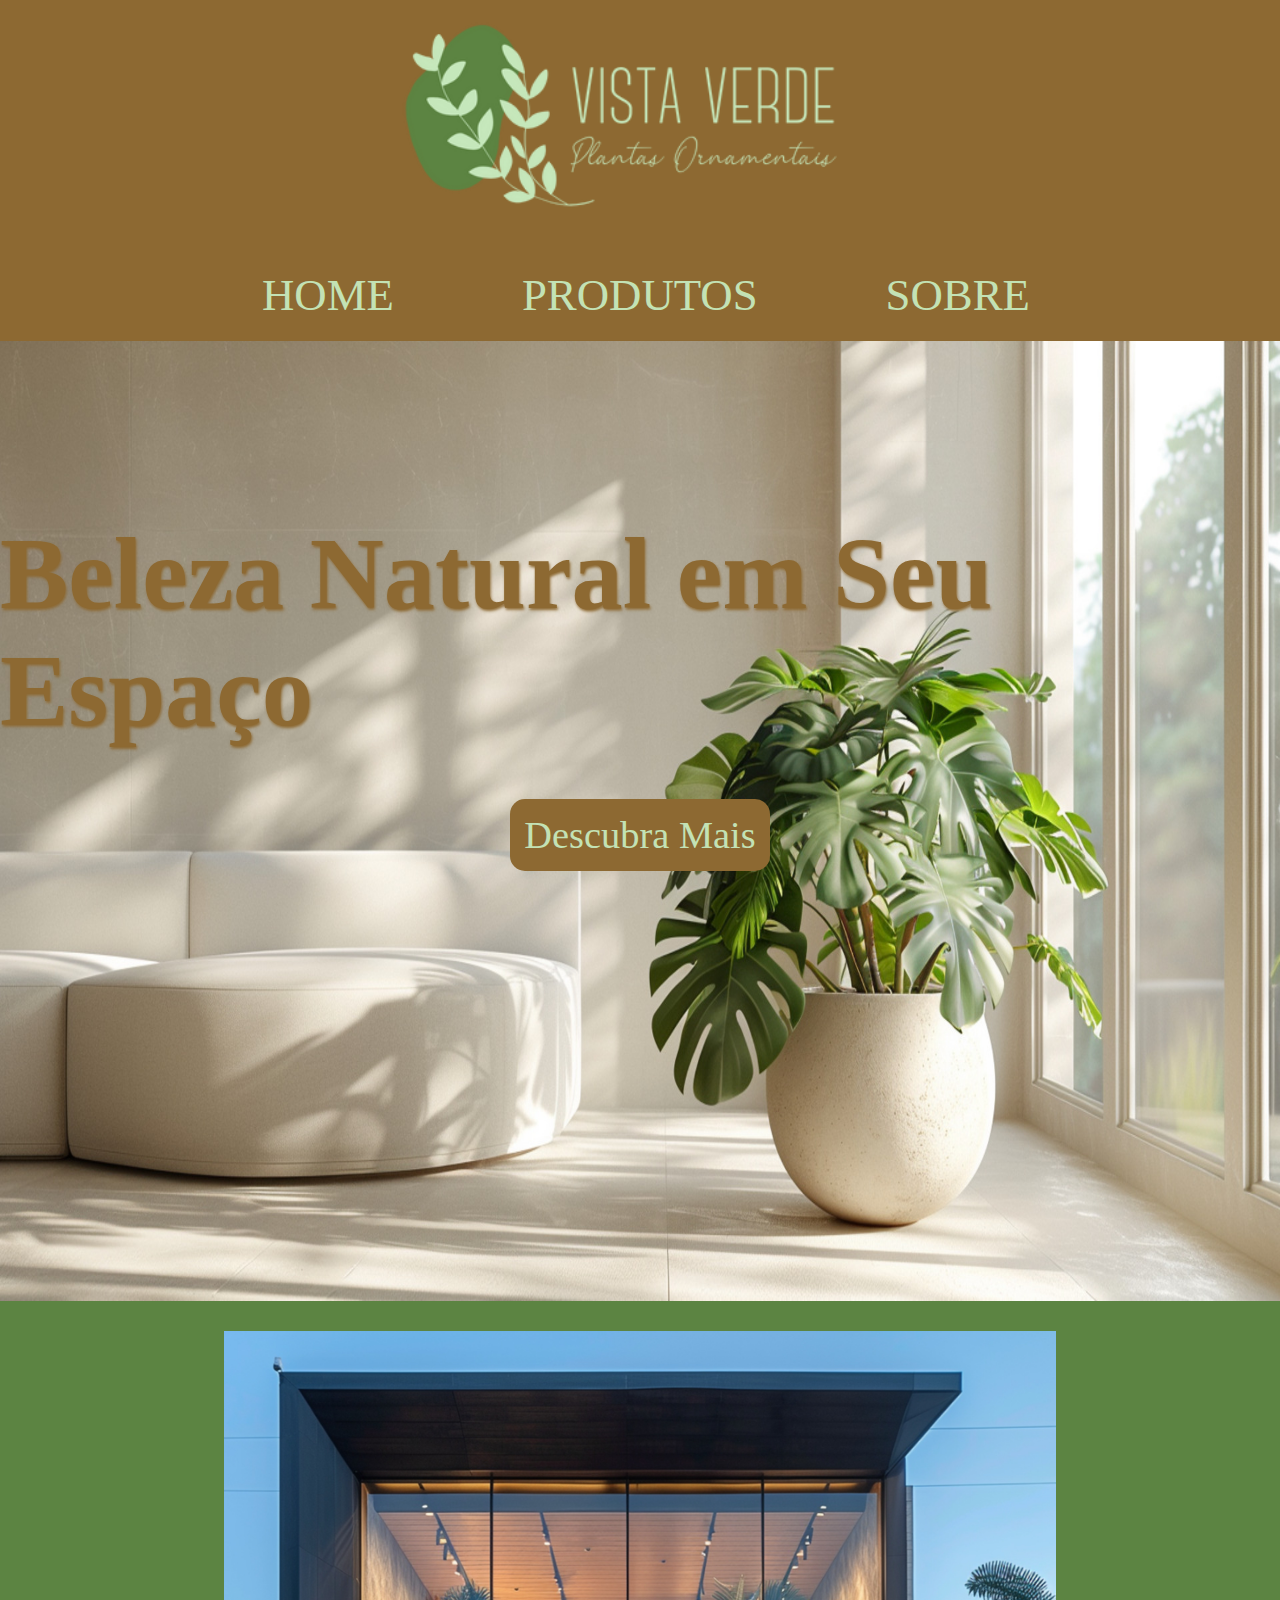
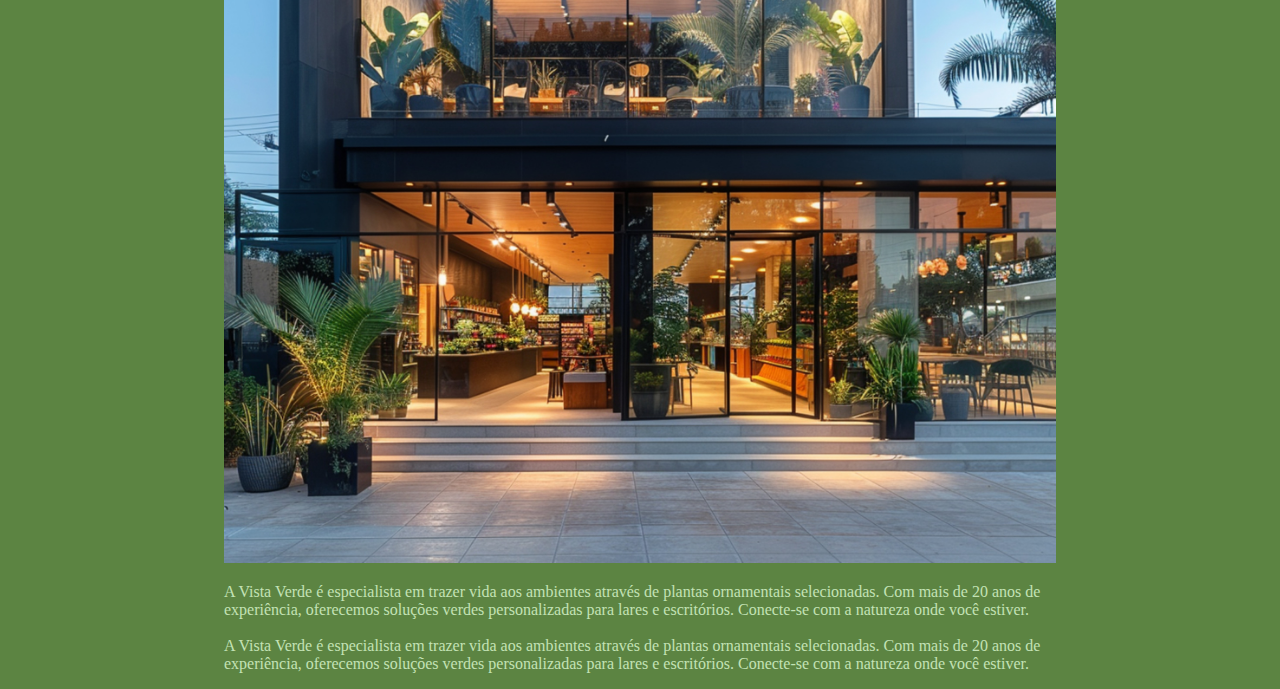
==== index.html @ 17d378d1 "VistaVerdeWebSite" ====
<!DOCTYPE html>
<html lang="pt-br">
<head>
    <meta charset="UTF-8">
    <meta name="viewport" content="width=device-width, initial-scale=1.0">
    <link rel="stylesheet" href="style.css">
    <title>Vista Verde</title>
</head>
<body>
    <!-- HEADER -->
    <header>
        <div class="logo">
            <img src="img/logo-vista-verde.png" alt="">
        </div>
        <nav class="nav-bar">
            <ul>
                <li><a href="index.html">HOME</a></li>
                <li><a href="produtos.html">PRODUTOS</a></li>
                <li id="sobre"><a href="sobre.html">SOBRE</a></li>
            </ul>
        </nav>
    </header>

    <!-- CORPO -->
    <!--  DIVISÃO 1 -->
    <section id="section-1">
        <div class="title-1">
            <h1>Beleza Natural em Seu Espaço</h1>
        </div>
        <div class="button-1">
            <p>Descubra Mais</p>
        </div>
    </section>

    <!-- DIVISÃO 2 -->
    <section id="section-2">
        <div class="image-1">
            <img src="img/vista-verde.jpg" alt="Loja da Vista Verde Plantas Ornamentais.">
        </div>
        <div class="text-1">
            <p>A Vista Verde é especialista em trazer vida aos ambientes através de plantas
                ornamentais selecionadas. Com mais de 20 anos de experiência, oferecemos soluções
                verdes personalizadas para lares e escritórios. Conecte-se com a natureza onde você
                estiver. <br><br>
                A Vista Verde é especialista em trazer vida aos ambientes através de plantas
                ornamentais selecionadas. Com mais de 20 anos de experiência, oferecemos soluções
                verdes personalizadas para lares e escritórios. Conecte-se com a natureza onde você
                estiver.</p>
        </div>
    </section>
</body>
</html>
---- style.css ----
/* ALL CODE */
*{
    padding: 0;
    margin: 0;
}

:root{
    --primary-color: #8d6932;
    --secondary-color: #C3E2B5;
    --tertiary-color: #5C8442;
}

/* HEADER */
a{
    text-decoration: none;
    color: #C3E2B5;
    font-size: 3.5vw;
}

ul {
    list-style: none;
    display: flex;
    justify-content: center;
    margin: 18px 0px 0px 12px;
    gap: 10vw;
}

header{
    display: flex;
    flex-direction: column;
    justify-content: space-between;
    text-align: center;
    background-color: var(--primary-color);
    padding-bottom: 20px;
}

.logo img{
    width: 40vw;
}


/* CORPO */
/* DIVISÃO 1 */
#section-1{
    background-image: url('img/banner.jpg');
    background-size: 100% 100%;
    height: 75vw;
    display: flex;
    flex-direction: column;
    justify-content: center;
    align-items: center;
    color: var(--primary-color);
}

.title-1{
    font-size: 4vw;
    text-shadow: 1px 2px 3px;
    margin-top: -20%;
}

.button-1{
    margin-top: 50px;
    font-size: 3vw;
    background-color: var(--primary-color);
    color: var(--secondary-color);
    padding: 14px;
    border-radius: 15px;
}

/* DIVISÃO 2 */
#section-2{
    display: flex;
    flex-direction: column;
    align-items: center;
    background-color: var(--tertiary-color);
}

.image-1 img{
    width: 65vw;
    margin-top: 30px;
}

.text-1{
    width: 65%;
    margin: 16px auto;
    color: var(--secondary-color);
}
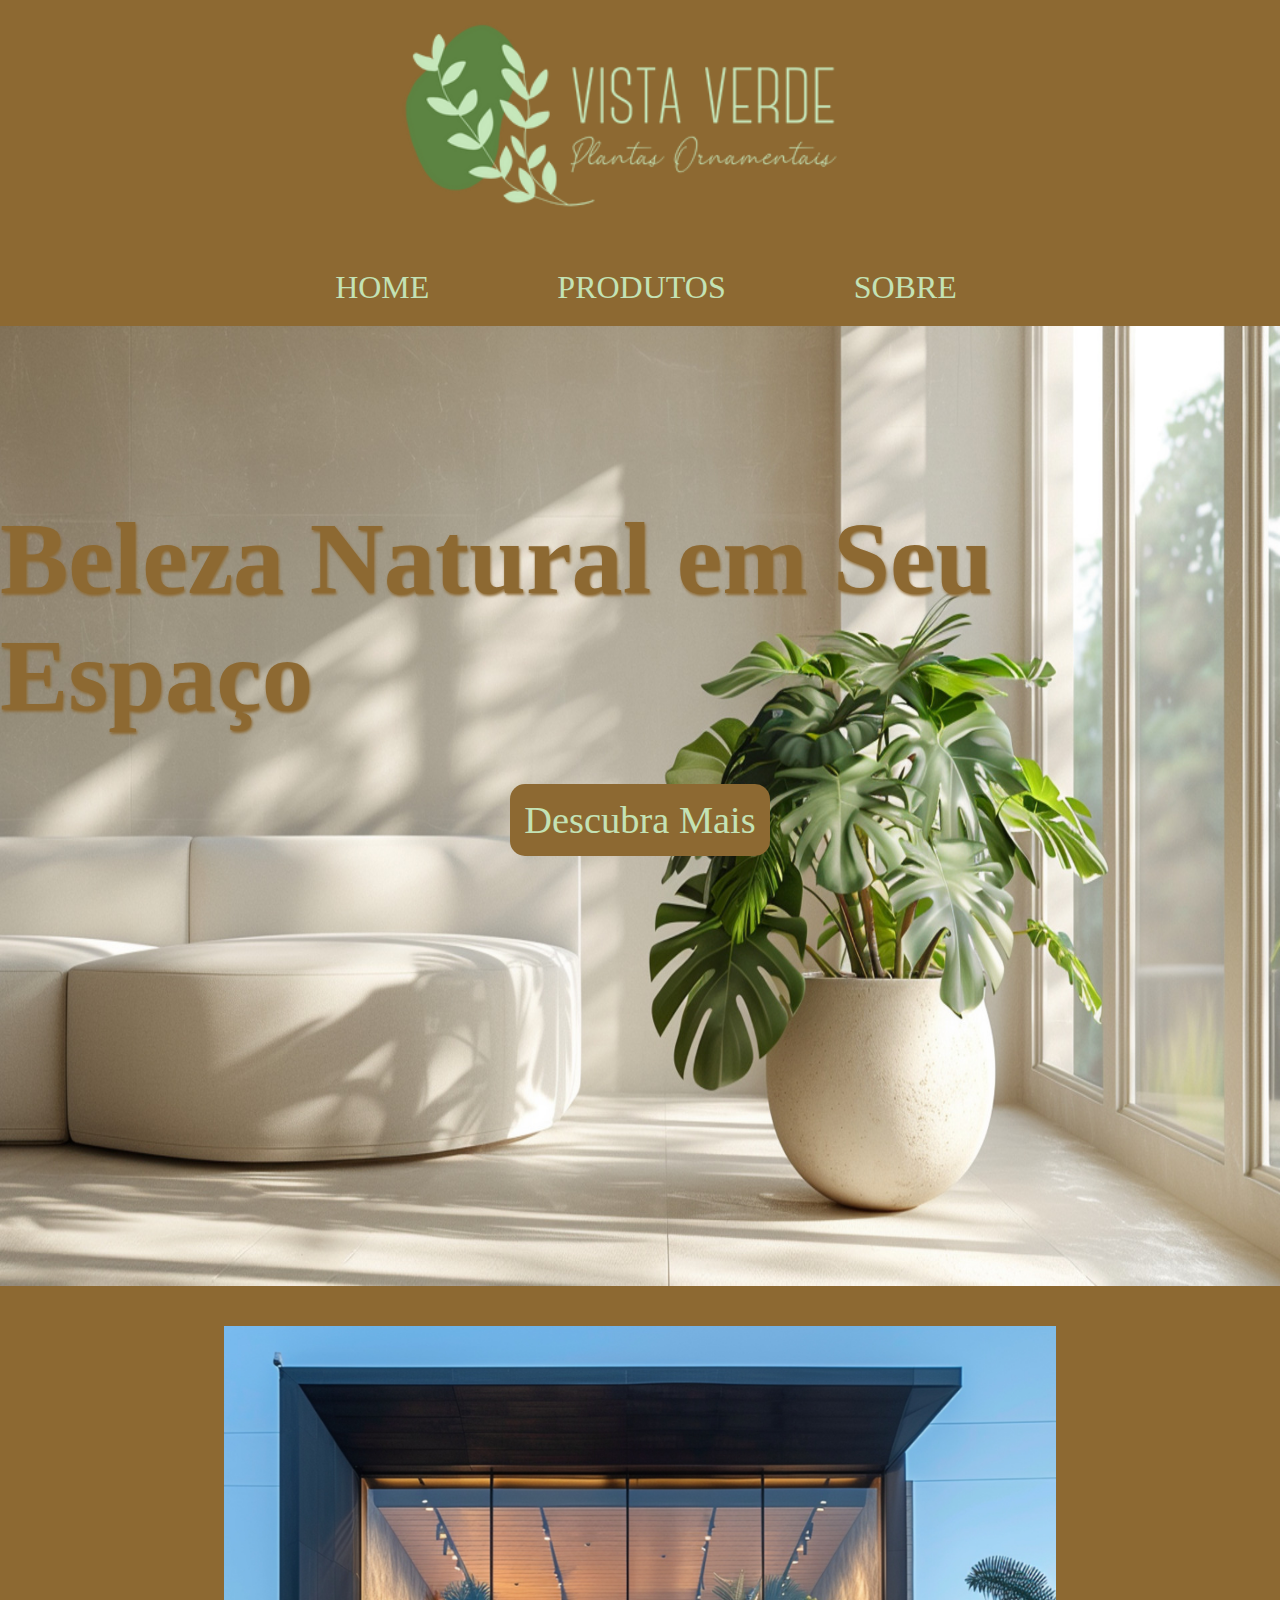
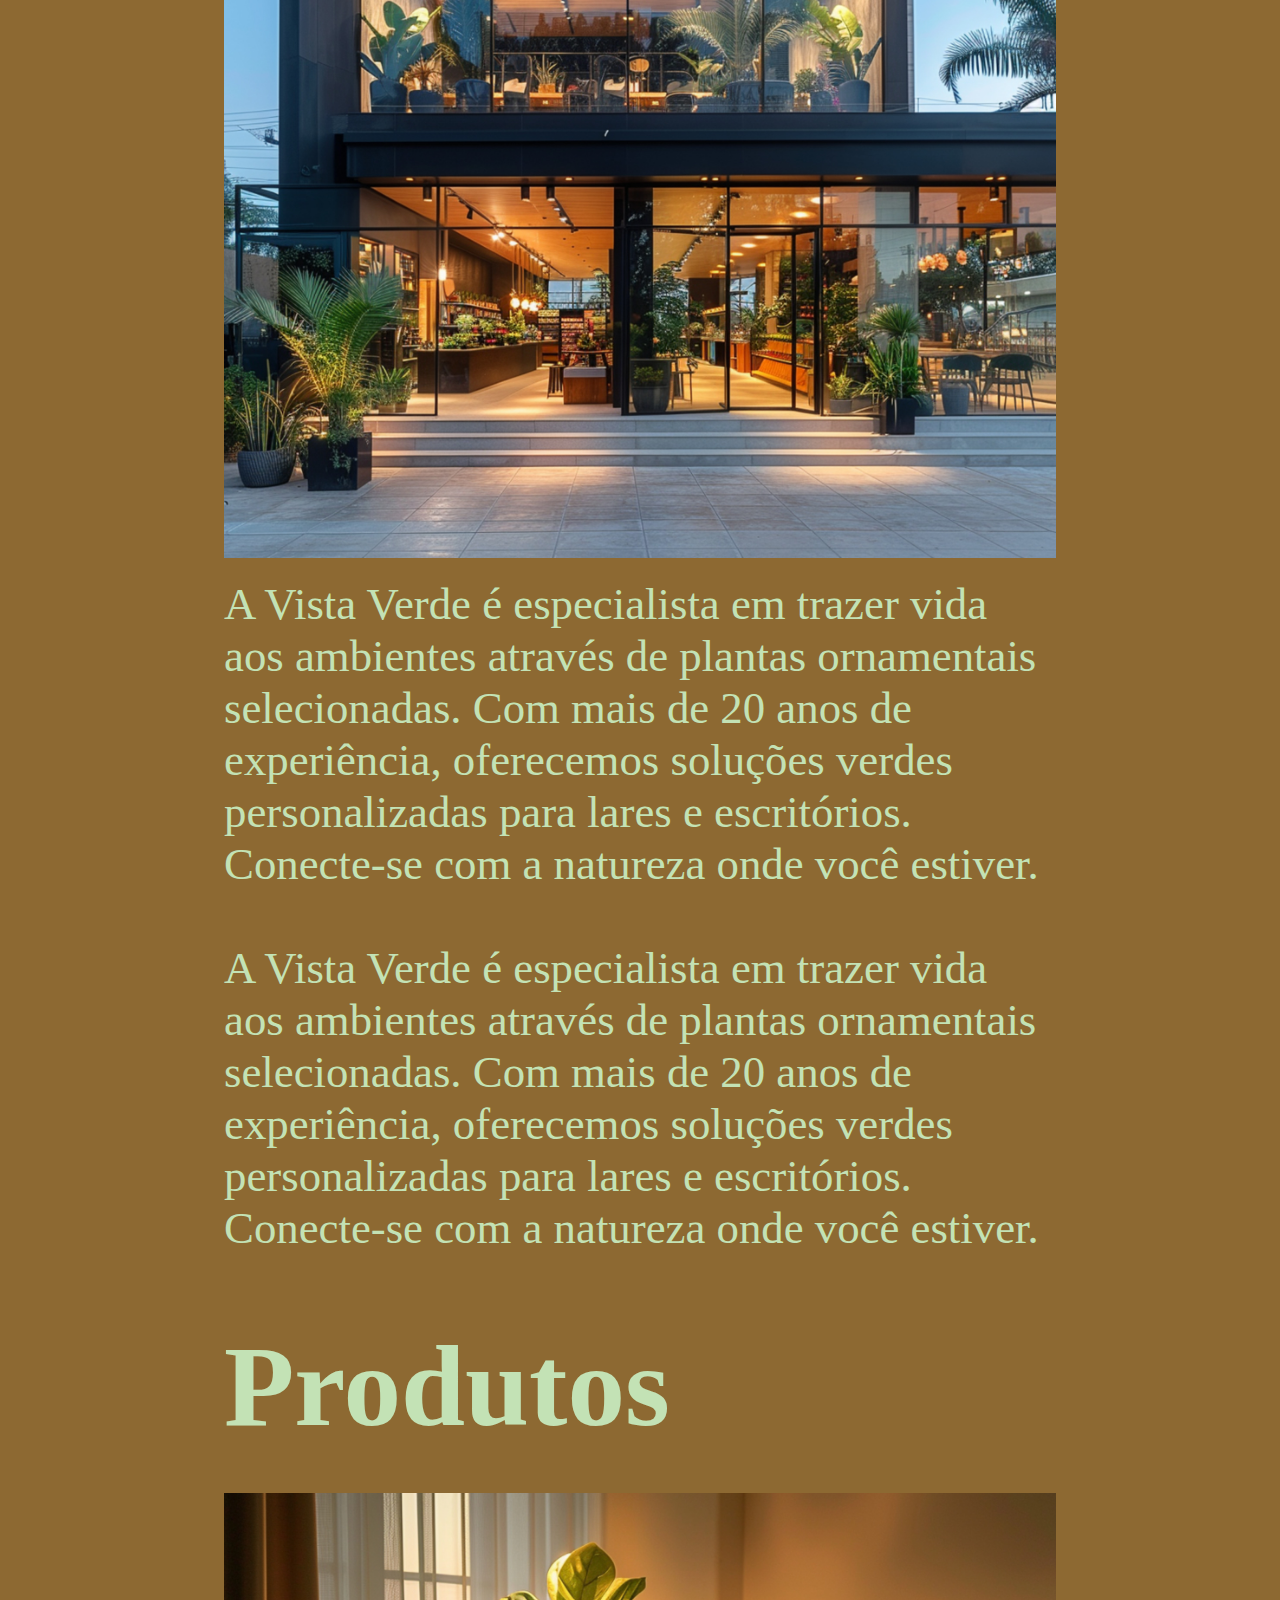
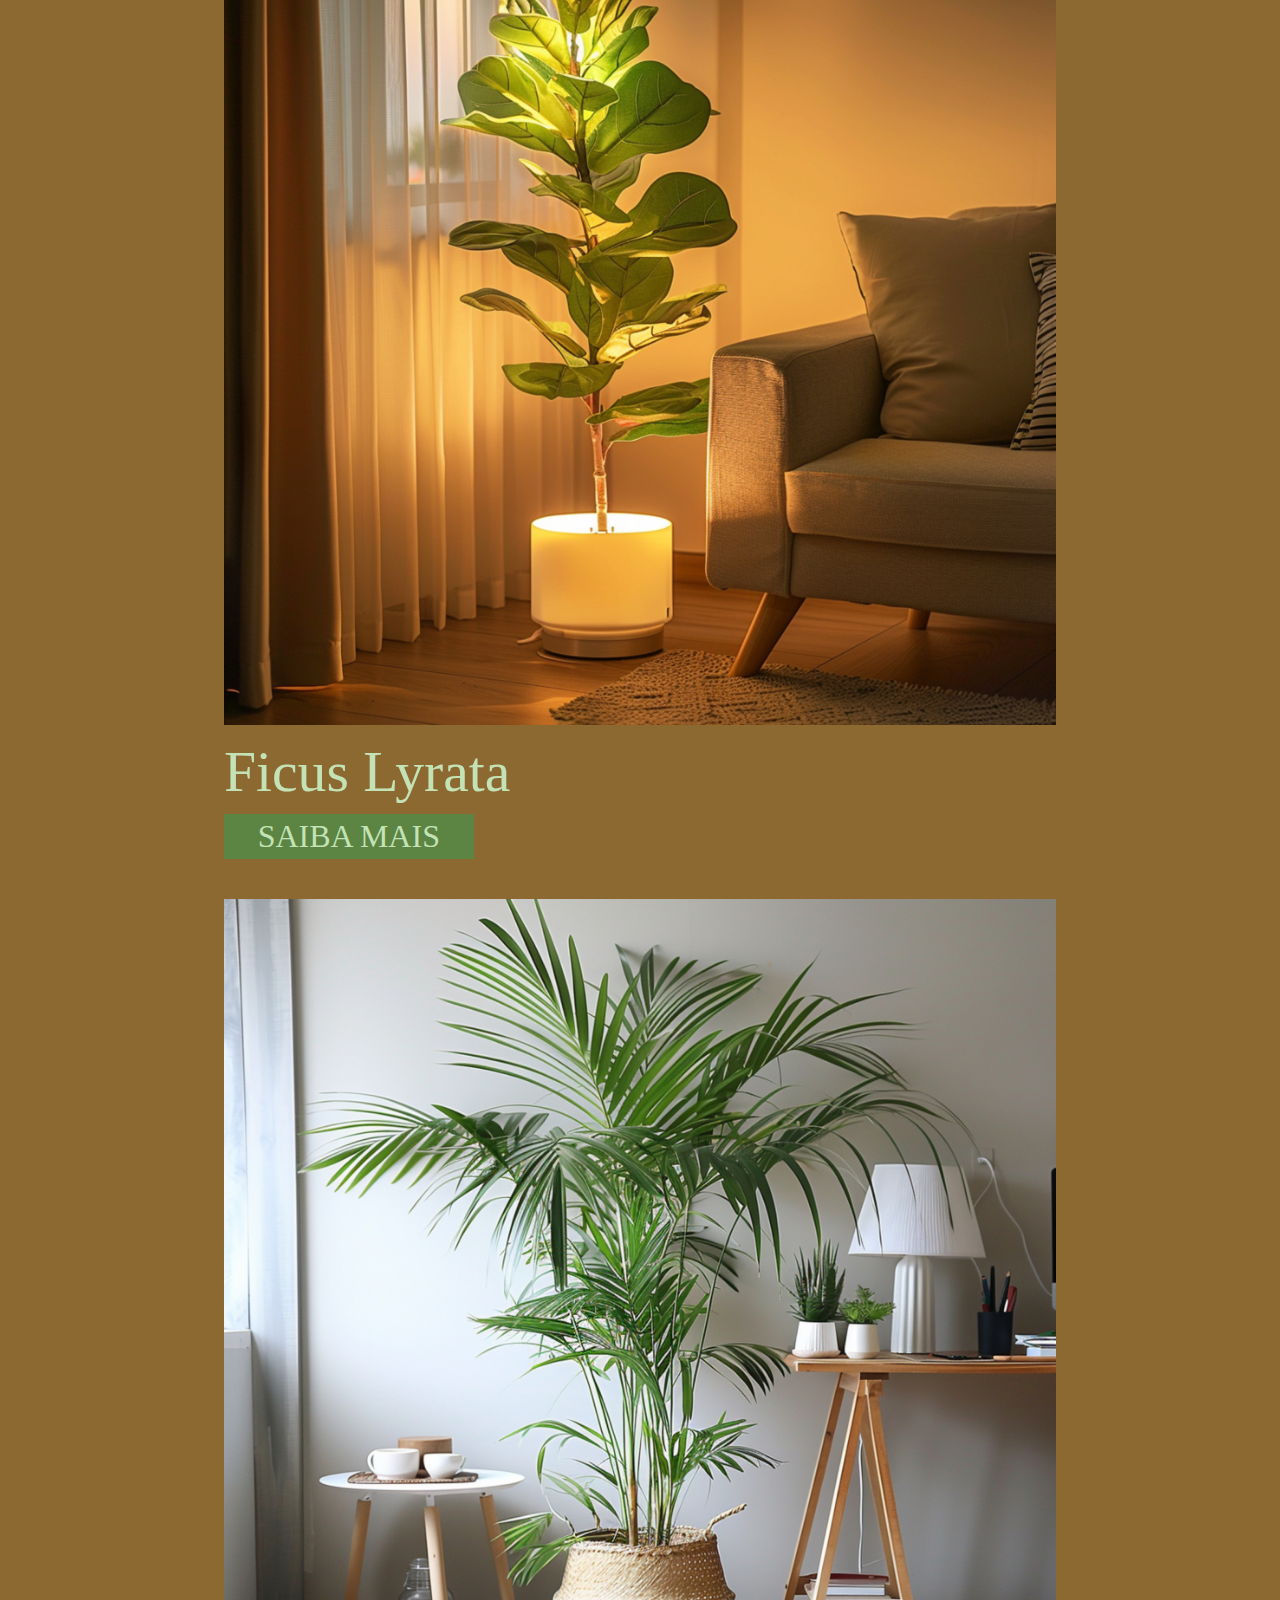
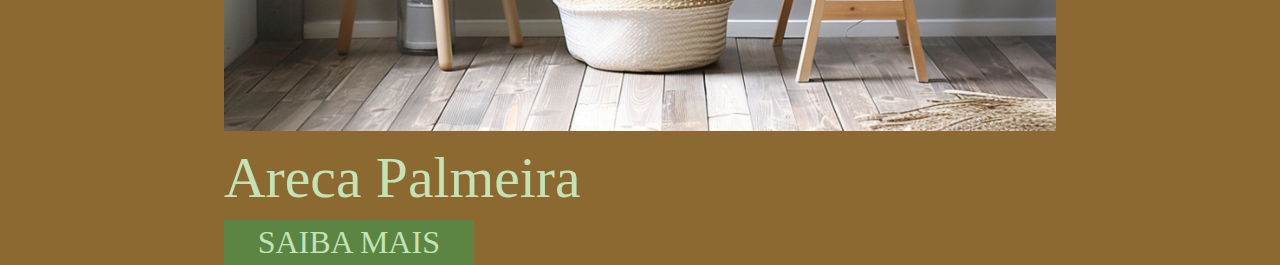
==== commit b8a2febc: "sd" ====
--- a/index.html
+++ b/index.html
@@ -48,5 +48,34 @@
                 estiver.</p>
         </div>
     </section>
+
+    <!-- DIVISÃO 3 -->
+    <section id="section-3">
+        <div class="container-1">
+            <div class="title-2">
+                <h1>Produtos</h1>
+            </div>
+            <div class="image-2">
+                <img src="img/ficus-capa.jpg" alt="">
+            </div>
+            <div class="text-2">
+                <p>Ficus Lyrata</p>
+            </div>
+            <div class="button-2">
+                <p>SAIBA MAIS</p>
+            </div>
+        </div>
+        <div class="container-2">
+            <div class="image-3">
+                <img src="img/areca-capa.jpg" alt="">
+            </div>
+            <div class="text-3">
+                <p>Areca Palmeira</p>
+            </div>
+            <div class="button-3">
+                <p>SAIBA MAIS</p>
+            </div>
+        </div>
+    </section>
 </body>
 </html>--- a/style.css
+++ b/style.css
@@ -14,7 +14,7 @@
 a{
     text-decoration: none;
     color: #C3E2B5;
-    font-size: 3.5vw;
+    font-size: 2.5vw;
 }
 
 ul {
@@ -67,21 +67,44 @@
     border-radius: 15px;
 }
 
-/* DIVISÃO 2 */
-#section-2{
+/* DIVISÃO 2 E DIVISÃO 3*/
+#section-2, #section-3{
     display: flex;
     flex-direction: column;
     align-items: center;
-    background-color: var(--tertiary-color);
+    background-color: var(--primary-color);
 }
 
-.image-1 img{
+.image-1 img, .image-2 img, .image-3 img{
     width: 65vw;
-    margin-top: 30px;
+    margin-top: 40px;
 }
 
-.text-1{
+.text-1, .text-2, .text-3{
     width: 65%;
     margin: 16px auto;
     color: var(--secondary-color);
+    font-size: 3.5vw;
+}
+
+.text-2, .text-3{
+    margin: 10px 0px 10px 0px;
+    font-size: 4.5vw;
+}
+
+.title-2{
+    margin-top: 50px;
+    font-size: 4.5vw;
+    color: var(--secondary-color);
+}
+
+.button-2, .button-3{
+    display: flex;
+    justify-content: center;
+    align-items: center;
+    background-color: var(--tertiary-color);
+    color: var(--secondary-color);
+    width: 30%;
+    height: 5vh;
+    font-size: 2.5vw;
 }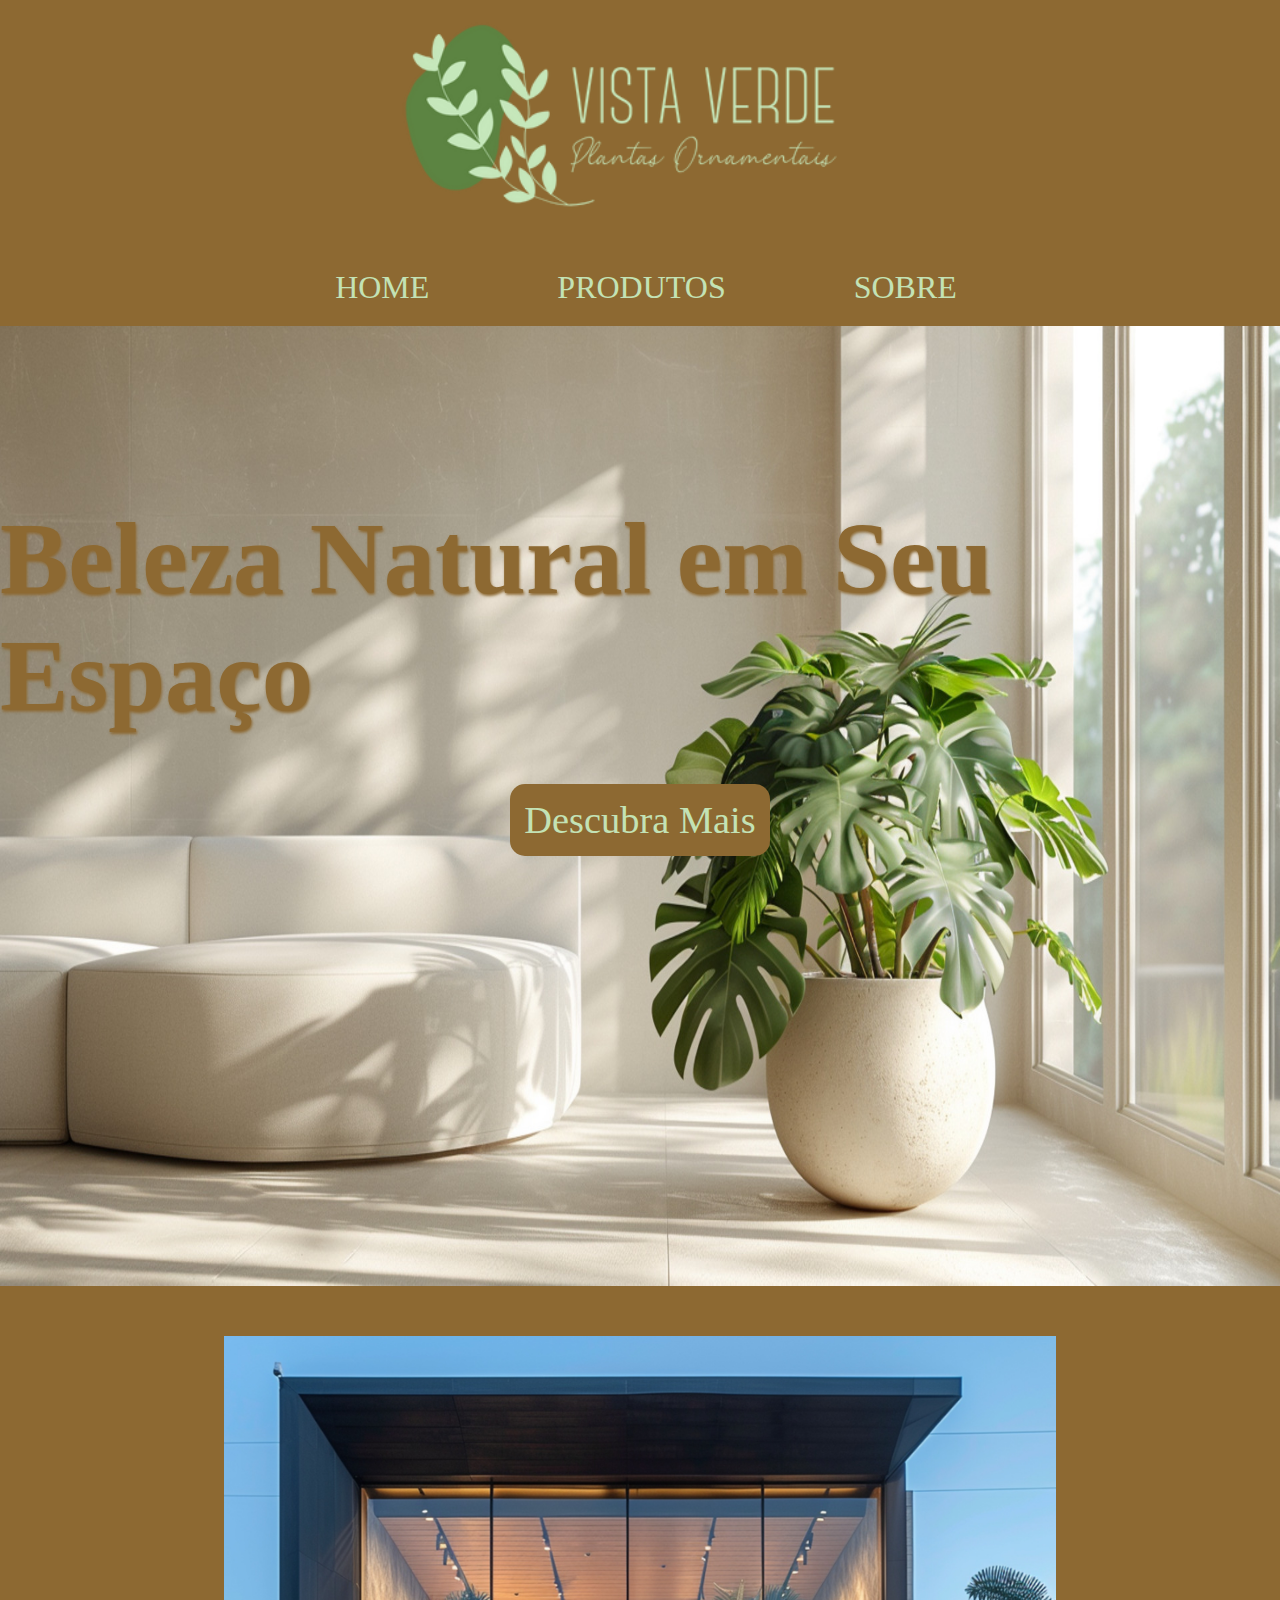
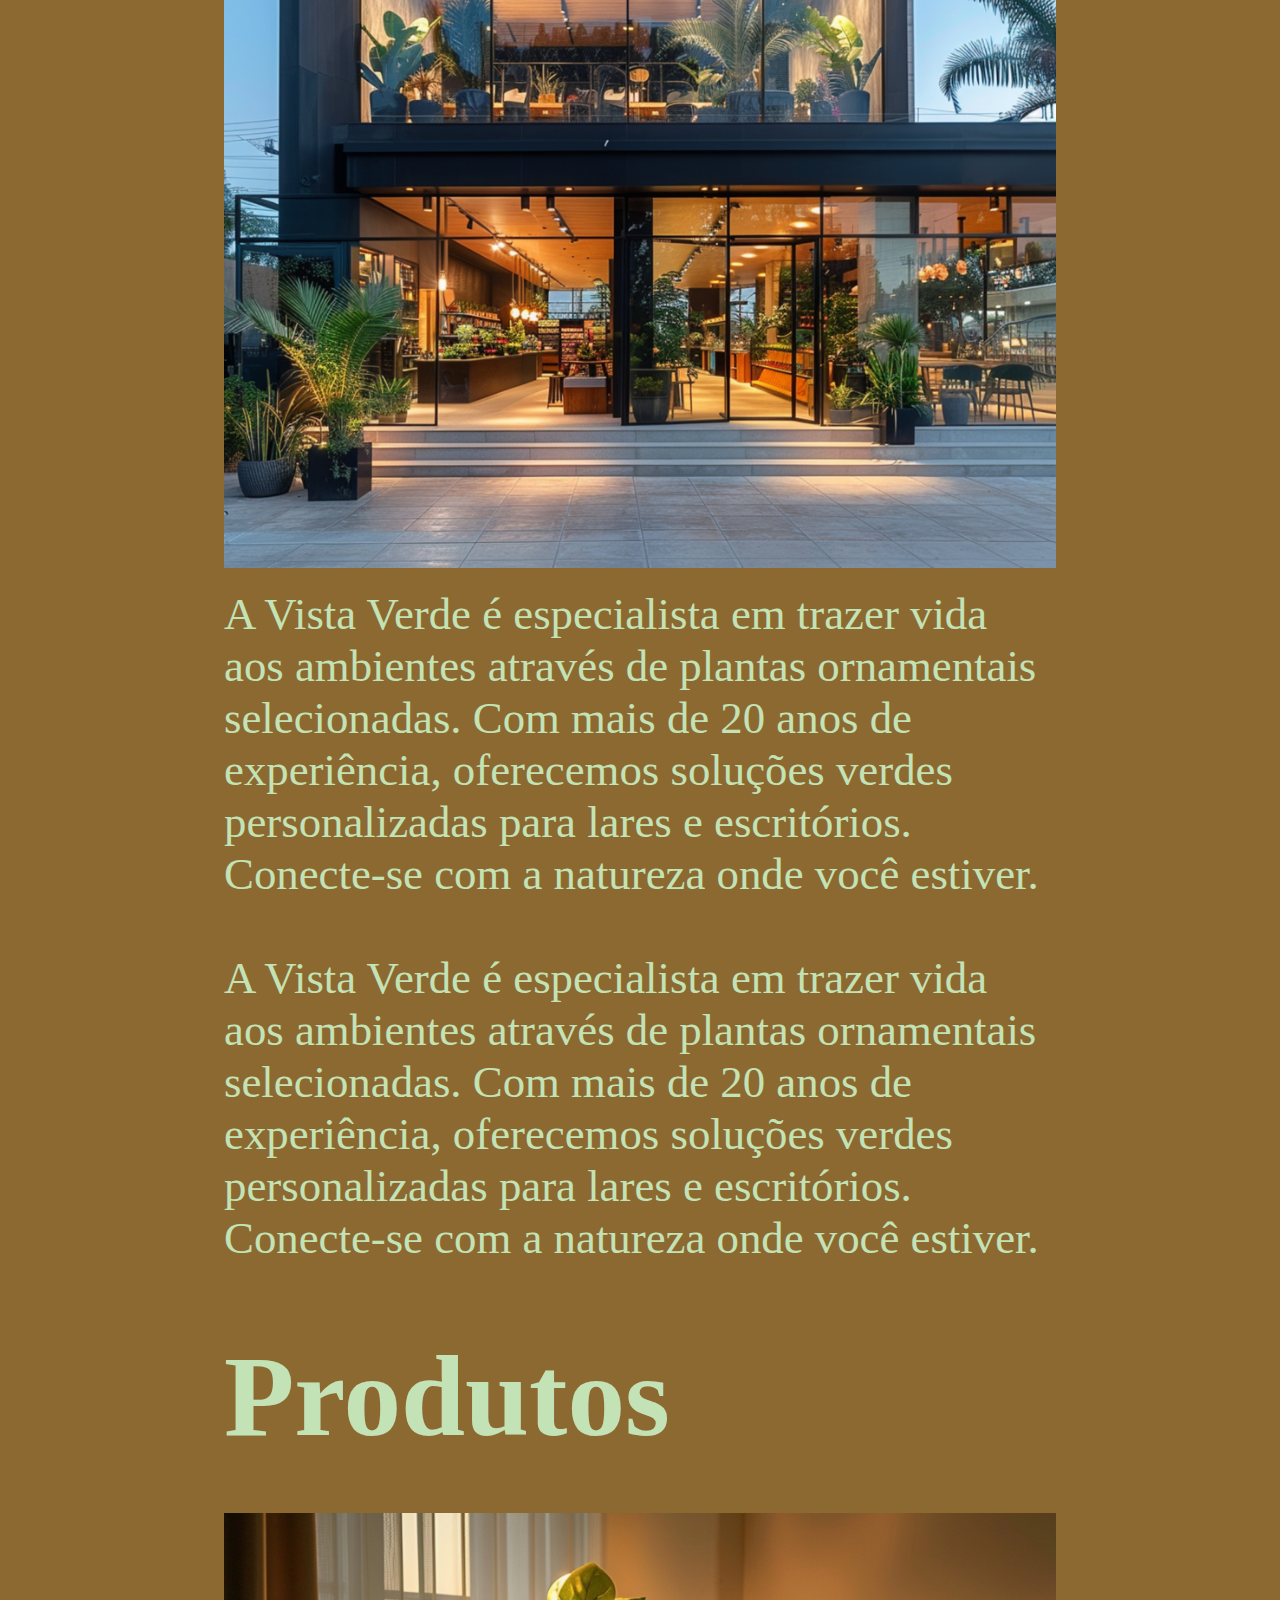
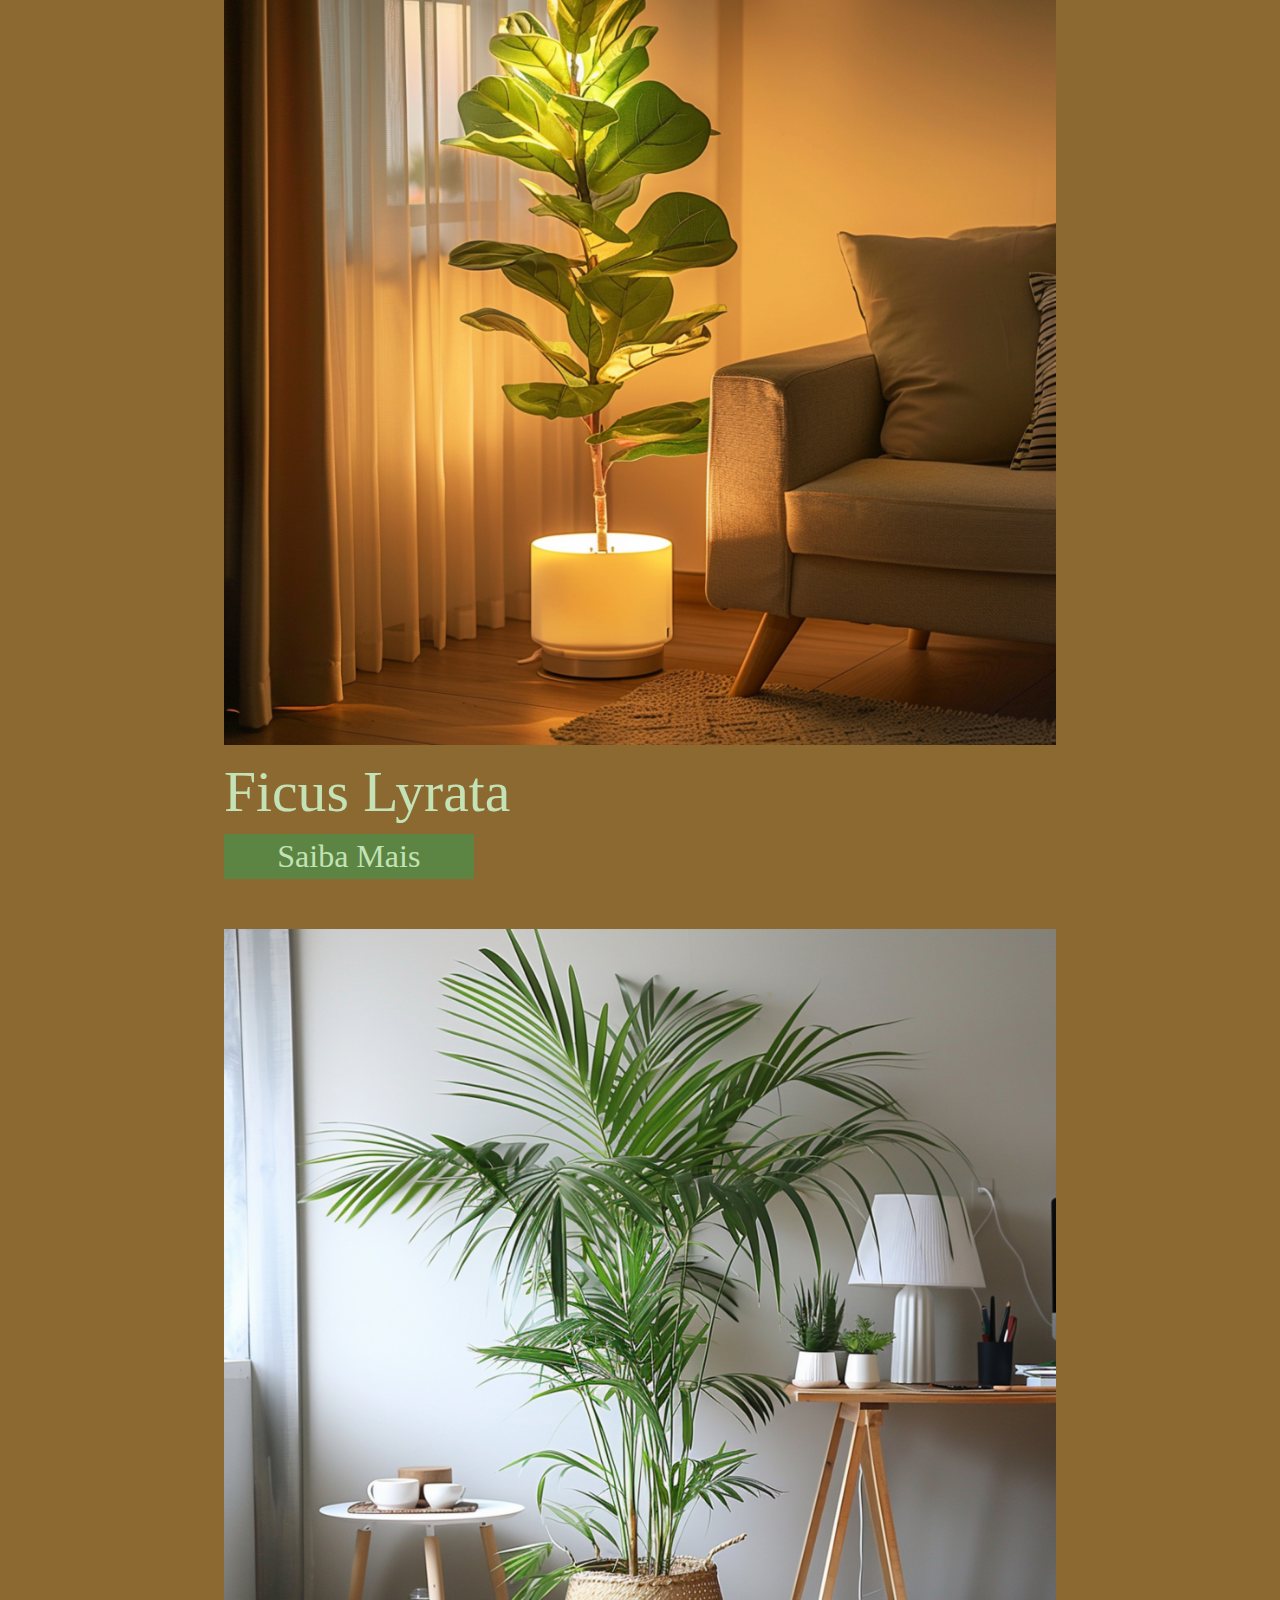
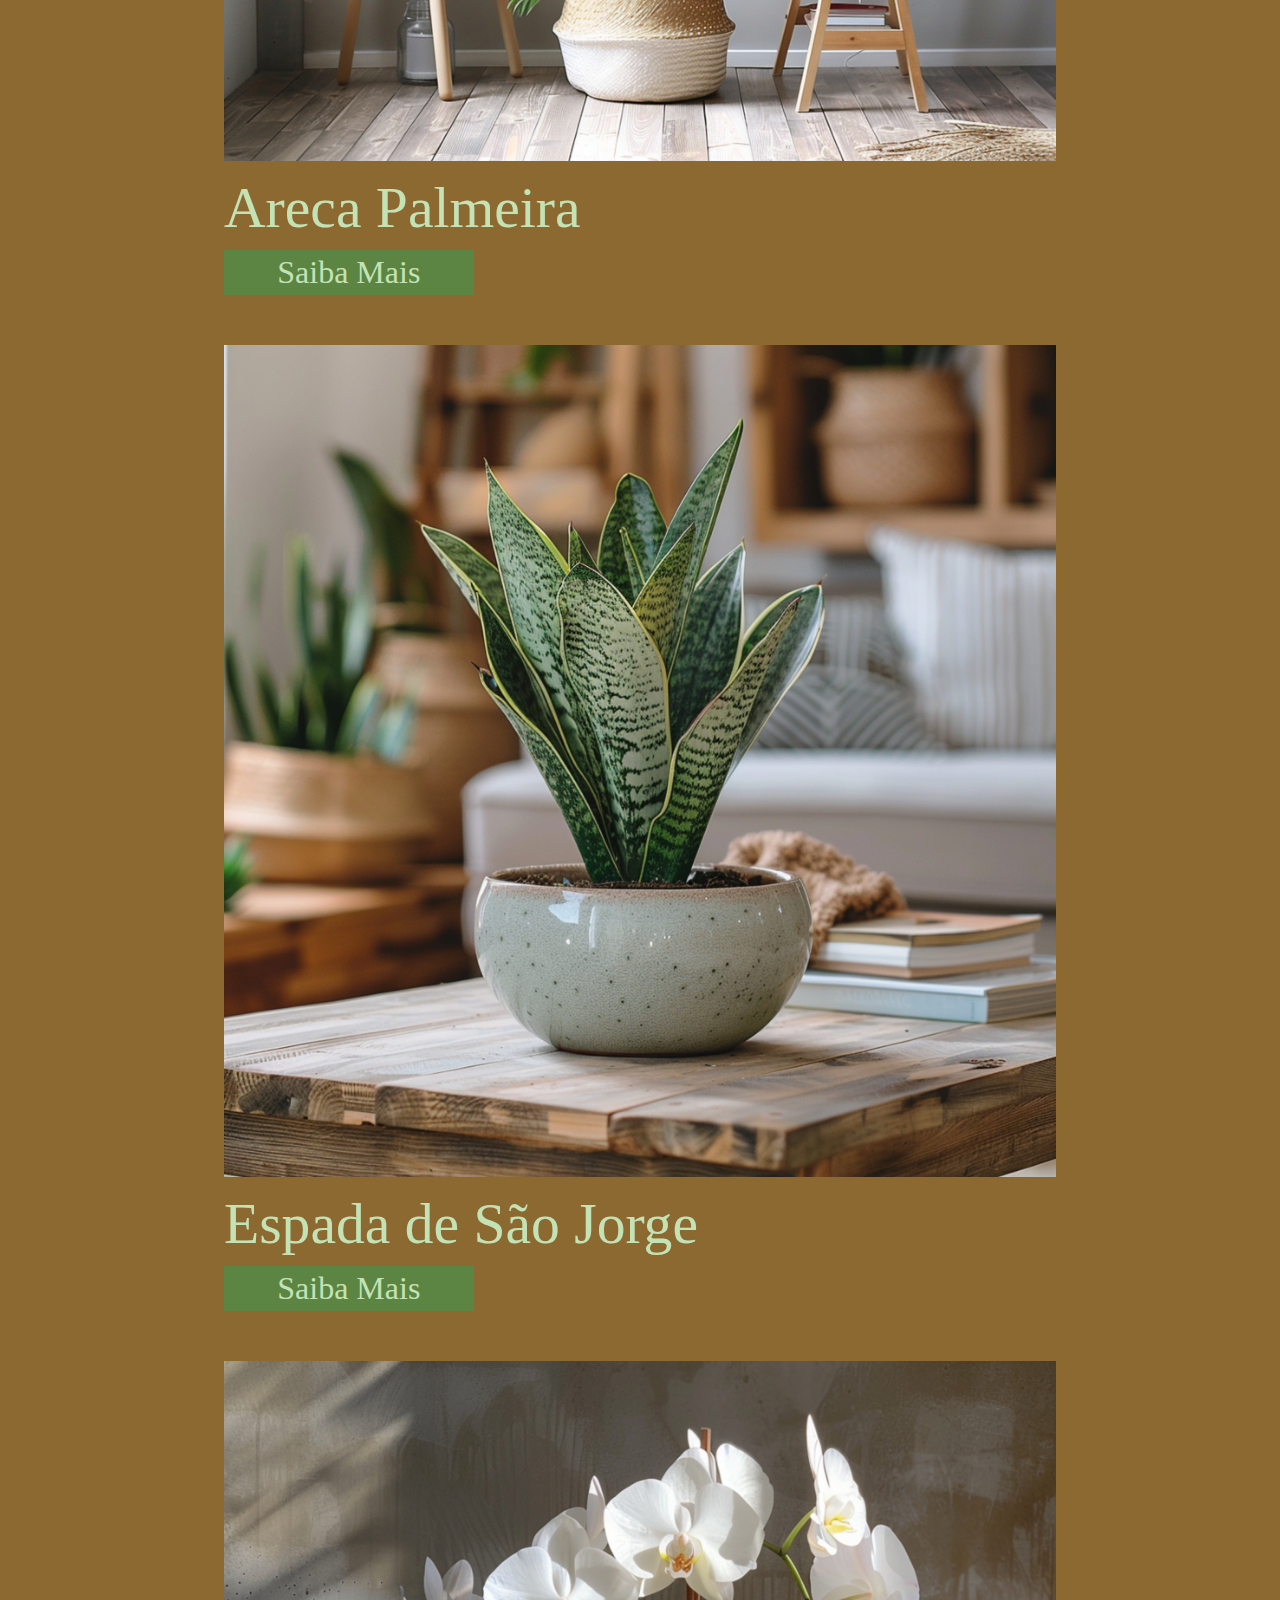
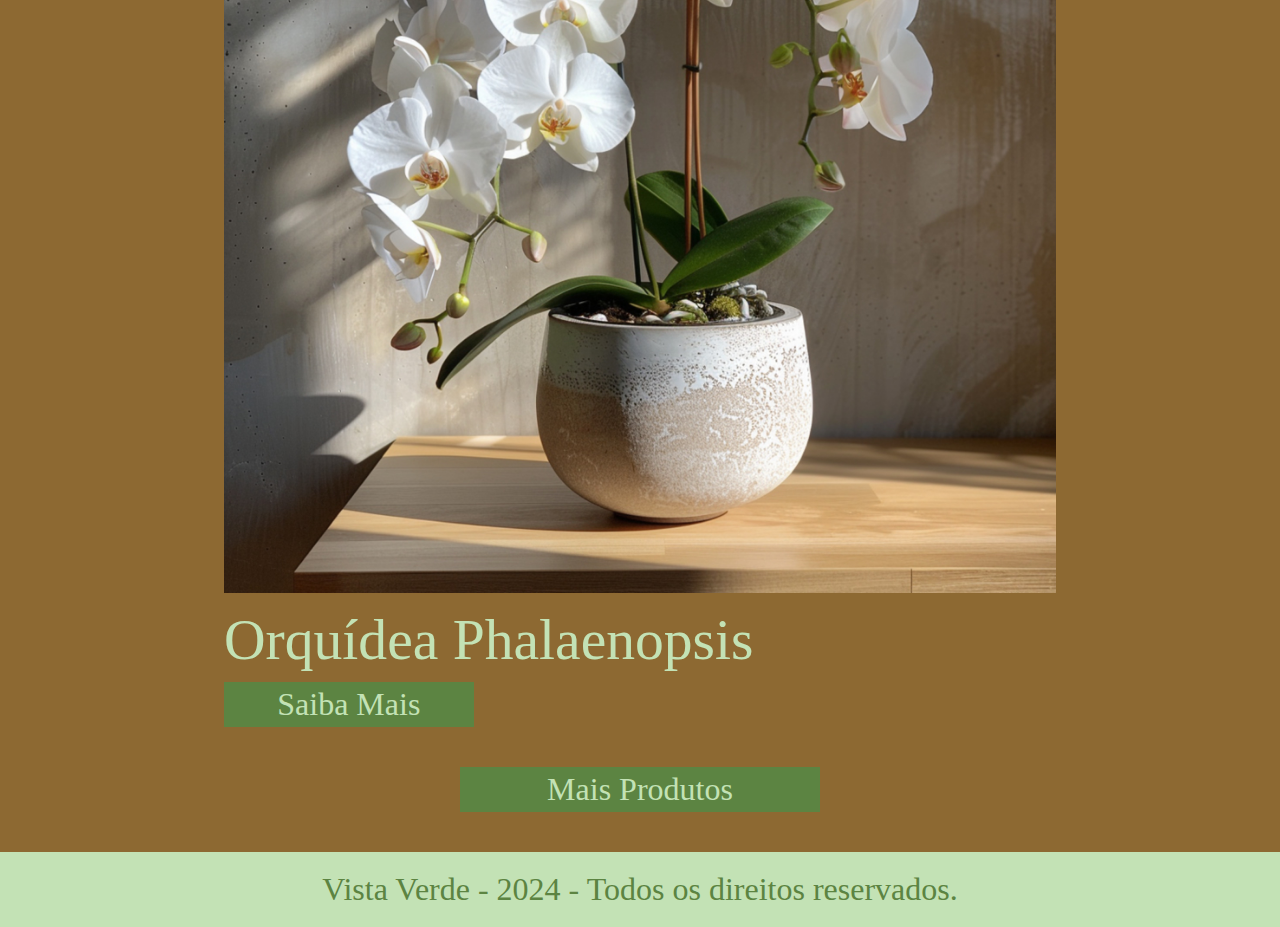
==== commit c10012e5: "asfd" ====
--- a/index.html
+++ b/index.html
@@ -4,6 +4,7 @@
     <meta charset="UTF-8">
     <meta name="viewport" content="width=device-width, initial-scale=1.0">
     <link rel="stylesheet" href="style.css">
+    <link rel="shortcut icon" href="img/favicon.ico" type="image/x-icon">
     <title>Vista Verde</title>
 </head>
 <body>
@@ -62,7 +63,7 @@
                 <p>Ficus Lyrata</p>
             </div>
             <div class="button-2">
-                <p>SAIBA MAIS</p>
+                <p>Saiba Mais</p>
             </div>
         </div>
         <div class="container-2">
@@ -73,9 +74,49 @@
                 <p>Areca Palmeira</p>
             </div>
             <div class="button-3">
-                <p>SAIBA MAIS</p>
+                <p>Saiba Mais</p>
             </div>
         </div>
     </section>
+
+    <!-- DIVISÃO 4 -->
+    <section id="section-4">
+        <div class="container-3">
+            <div class="image-4">
+                <img src="img/espada-capa.jpg" alt="">
+            </div>
+            <div class="text-4">
+                <p>Espada de São Jorge</p>
+            </div>
+            <div class="button-4">
+                <p>Saiba Mais</p>
+            </div>
+        </div>
+        <div class="container-4">
+            <div class="image-5">
+                <img src="img/phalaenopsis-capa.jpg" alt="">
+            </div>
+            <div class="text-5">
+                <p>Orquídea Phalaenopsis</p>
+            </div>
+            <div class="button-5">
+                <p>Saiba Mais</p>
+            </div>
+        </div>
+    </section>
+
+    <!-- DIVISÃO 5 -->
+    <section id="section-5">
+        <div class="button-6">
+            <p>Mais Produtos</p>
+        </div>
+    </section>
+
+    <!-- FOOTER -->
+    <footer>
+        <div class="text-6">
+            <p>Vista Verde - 2024 - Todos os direitos reservados.</p>
+        </div>
+    </footer>
 </body>
 </html>--- a/style.css
+++ b/style.css
@@ -67,27 +67,27 @@
     border-radius: 15px;
 }
 
-/* DIVISÃO 2 E DIVISÃO 3*/
-#section-2, #section-3{
+/* DIVISÃO 2, DIVISÃO 3 E DIVISÃO 4 */
+#section-2, #section-3, #section-4{
     display: flex;
     flex-direction: column;
     align-items: center;
     background-color: var(--primary-color);
 }
 
-.image-1 img, .image-2 img, .image-3 img{
+.image-1 img, .image-2 img, .image-3 img, .image-4 img, .image-5 img{
     width: 65vw;
-    margin-top: 40px;
+    margin-top: 50px;
 }
 
-.text-1, .text-2, .text-3{
+.text-1, .text-2, .text-3, .text-4, .text-5{
     width: 65%;
     margin: 16px auto;
     color: var(--secondary-color);
     font-size: 3.5vw;
 }
 
-.text-2, .text-3{
+.text-2, .text-3, .text-4, .text-5{
     margin: 10px 0px 10px 0px;
     font-size: 4.5vw;
 }
@@ -98,7 +98,7 @@
     color: var(--secondary-color);
 }
 
-.button-2, .button-3{
+.button-2, .button-3, .button-4, .button-5, .button-6{
     display: flex;
     justify-content: center;
     align-items: center;
@@ -107,4 +107,29 @@
     width: 30%;
     height: 5vh;
     font-size: 2.5vw;
+}
+
+/* DIVISÃO 5 */
+#section-5{
+    display: flex;
+    flex-direction: column;
+    align-items: center;
+    background-color: var(--primary-color);
+    padding: 40px;
+}
+
+/* FOOTER */
+footer{
+    display: flex;
+    justify-content: center;
+    align-items: center;
+    height: 75px;
+    background-color: var(--secondary-color);
+    color: var(--tertiary-color);
+    text-align: center;
+    font-size: 2.5vw;
+}
+
+body {
+    background-color: #8d6932;
 }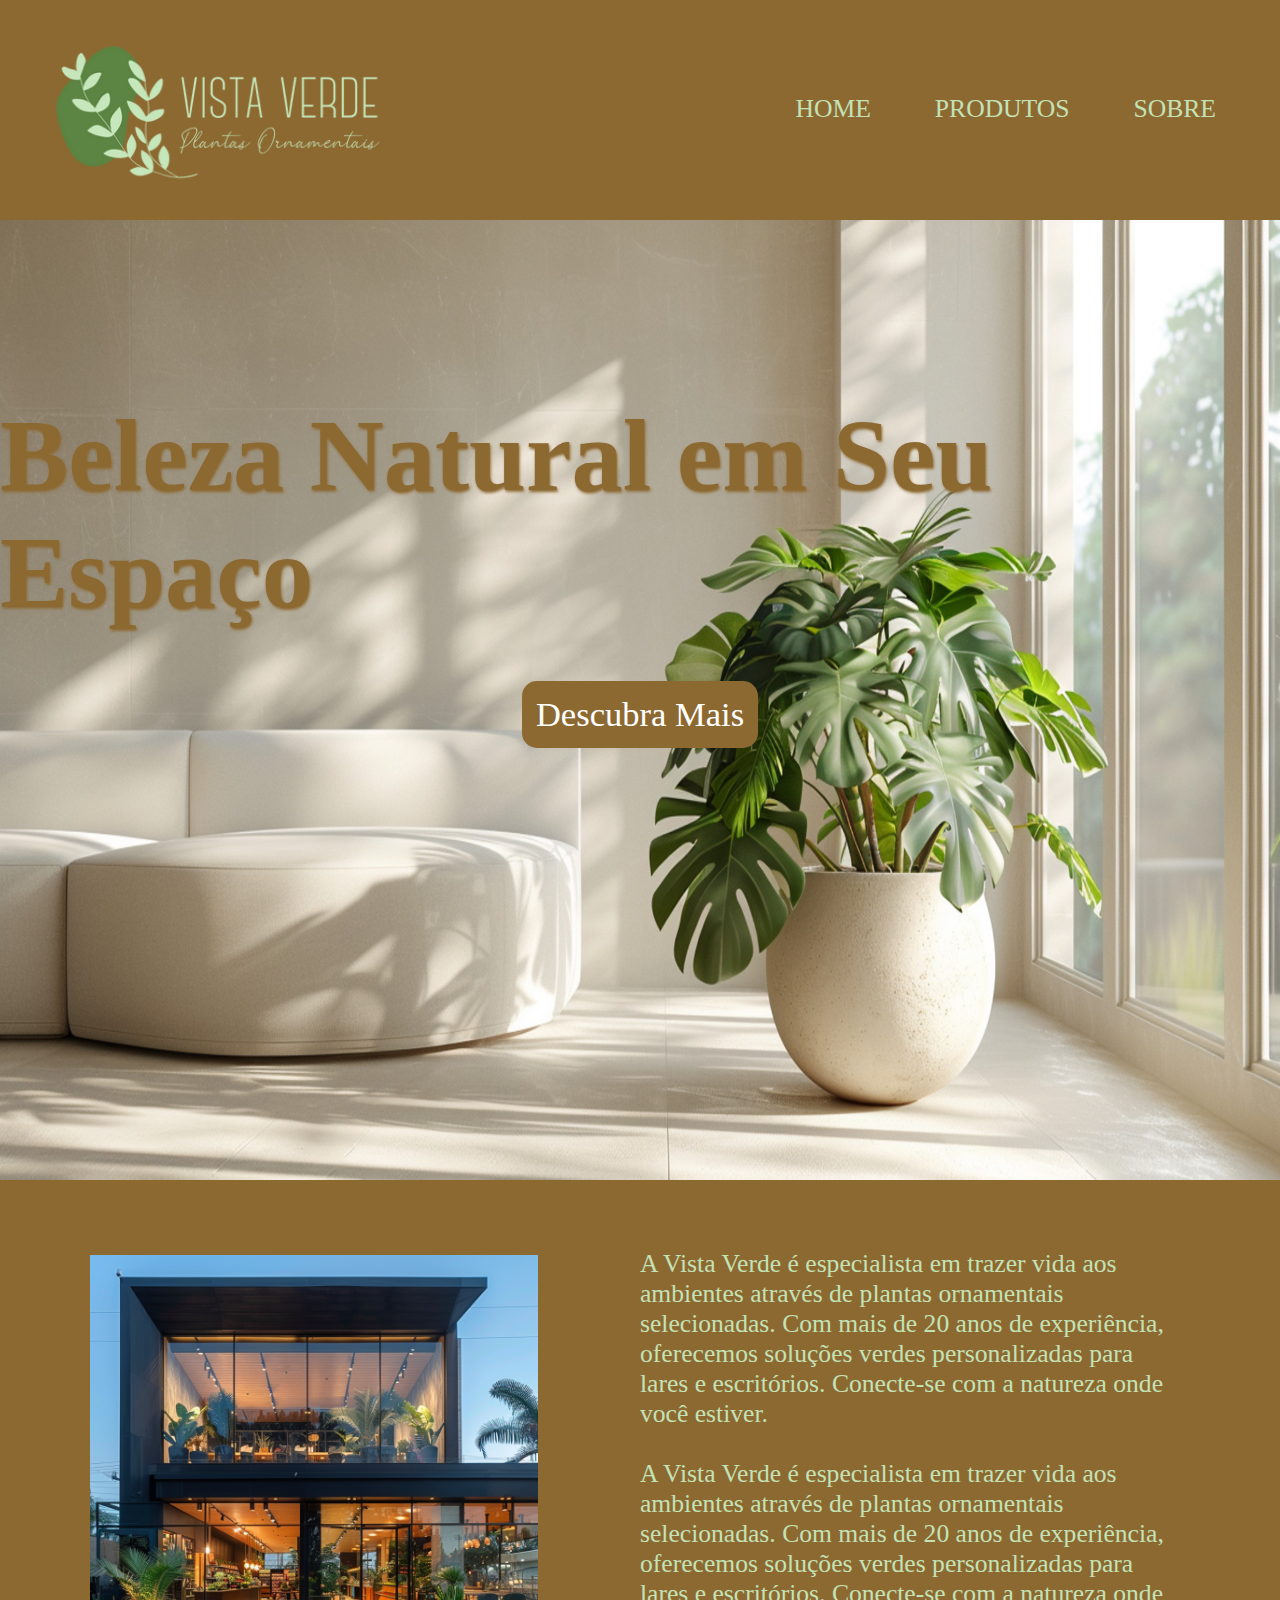
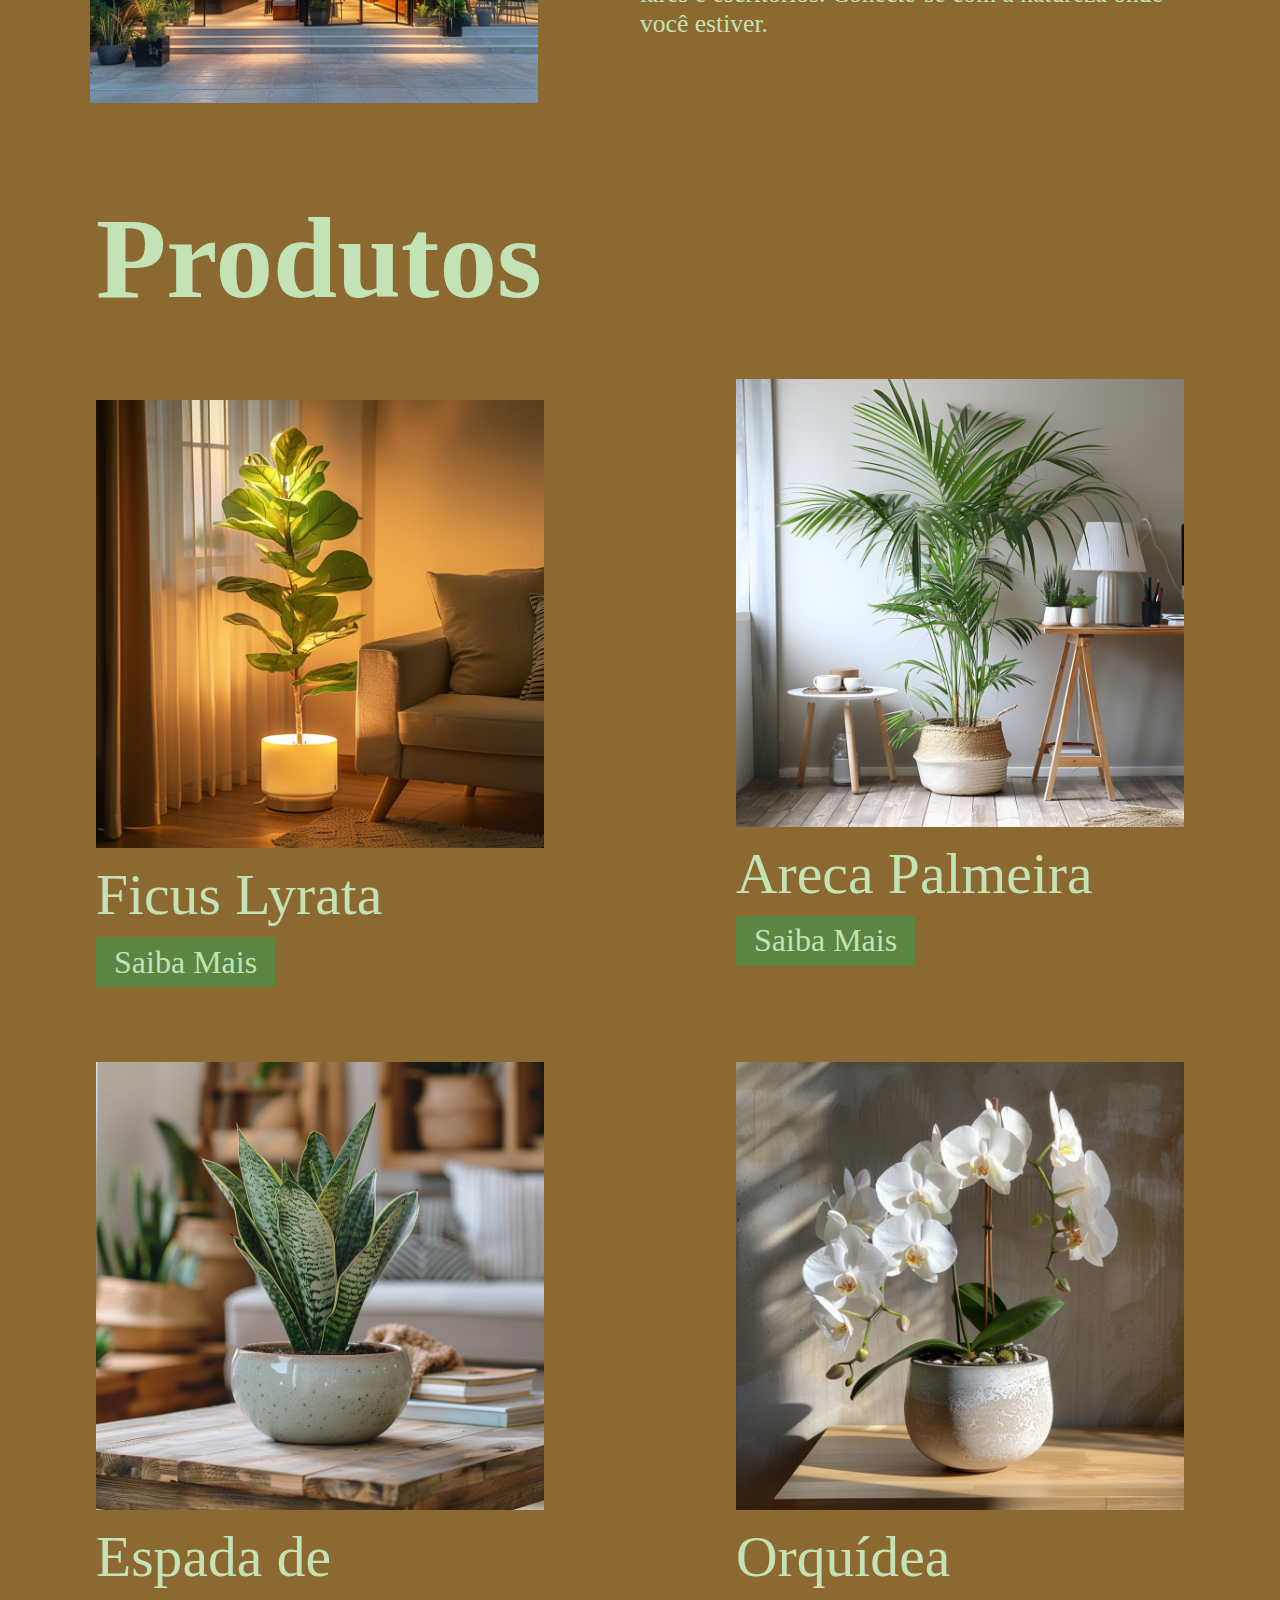
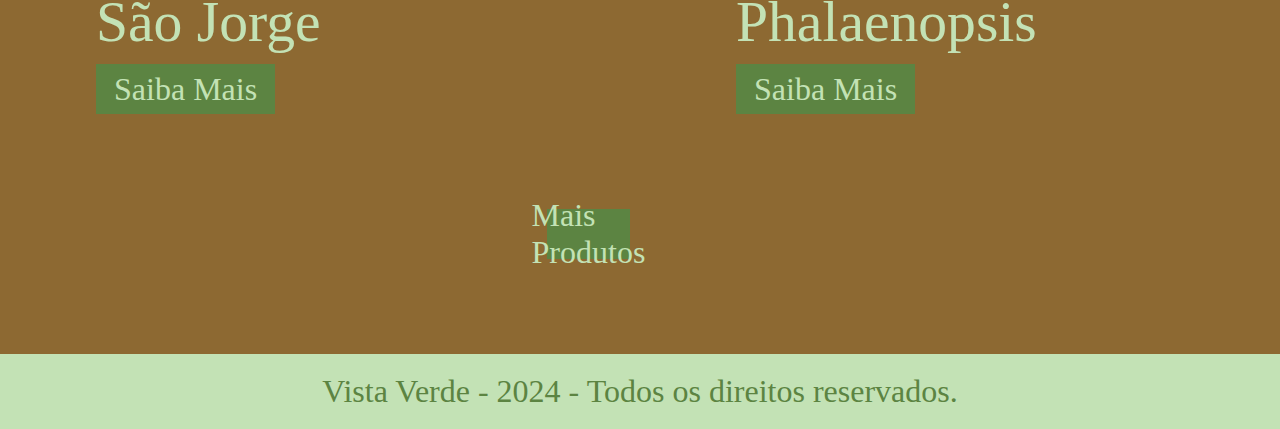
==== commit c9c61b49: "saD" ====
--- a/index.html
+++ b/index.html
@@ -62,9 +62,11 @@
             <div class="text-2">
                 <p>Ficus Lyrata</p>
             </div>
-            <div class="button-2">
-                <p>Saiba Mais</p>
-            </div>
+            <a href="ficus-lyrata.html">
+                <div class="button-2">
+                    <p>Saiba Mais</p>
+                </div>
+            </a>
         </div>
         <div class="container-2">
             <div class="image-3">
@@ -73,9 +75,11 @@
             <div class="text-3">
                 <p>Areca Palmeira</p>
             </div>
-            <div class="button-3">
-                <p>Saiba Mais</p>
-            </div>
+            <a href="areca-palmeira.html">
+                <div class="button-3">
+                    <p>Saiba Mais</p>
+                </div>
+            </a>
         </div>
     </section>
 
@@ -88,9 +92,11 @@
             <div class="text-4">
                 <p>Espada de São Jorge</p>
             </div>
-            <div class="button-4">
-                <p>Saiba Mais</p>
-            </div>
+            <a href="espada.html">
+                <div class="button-4">
+                    <p>Saiba Mais</p>
+                </div>
+            </a>
         </div>
         <div class="container-4">
             <div class="image-5">
@@ -99,17 +105,21 @@
             <div class="text-5">
                 <p>Orquídea Phalaenopsis</p>
             </div>
-            <div class="button-5">
-                <p>Saiba Mais</p>
-            </div>
+            <a href="phalaenopsis.html">
+                <div class="button-5">
+                    <p>Saiba Mais</p>
+                </div>
+            </a>
         </div>
     </section>
 
     <!-- DIVISÃO 5 -->
     <section id="section-5">
-        <div class="button-6">
-            <p>Mais Produtos</p>
-        </div>
+        <a href="produtos.html">
+            <div class="button-6">
+                <p>Mais Produtos</p>
+            </div>
+        </a>
     </section>
 
     <!-- FOOTER -->
--- a/style.css
+++ b/style.css
@@ -60,9 +60,9 @@
 
 .button-1{
     margin-top: 50px;
-    font-size: 3vw;
-    background-color: var(--primary-color);
-    color: var(--secondary-color);
+    font-size: 2.7vw;
+    background-color: var(--primary-color);
+    color: white;
     padding: 14px;
     border-radius: 15px;
 }
@@ -77,7 +77,7 @@
 
 .image-1 img, .image-2 img, .image-3 img, .image-4 img, .image-5 img{
     width: 65vw;
-    margin-top: 50px;
+    margin-top: 75px;
 }
 
 .text-1, .text-2, .text-3, .text-4, .text-5{
@@ -93,7 +93,7 @@
 }
 
 .title-2{
-    margin-top: 50px;
+    margin-top: 85px;
     font-size: 4.5vw;
     color: var(--secondary-color);
 }
@@ -115,7 +115,7 @@
     flex-direction: column;
     align-items: center;
     background-color: var(--primary-color);
-    padding: 40px;
+    padding: 50px;
 }
 
 /* FOOTER */
@@ -132,4 +132,87 @@
 
 body {
     background-color: #8d6932;
+}
+
+@media(min-width: 992px){
+    /* HEADER */
+    header{
+        flex-direction: row;
+        align-items: center;
+        height: 200px;
+    }
+
+    .logo img{
+        width: 30vw;
+        height: 20vh;
+        margin-left: 40px;
+        margin-top: 40px;
+    }
+
+    ul{
+        gap: 5vw;
+        margin-right: 5vw;
+    }
+
+    a{
+        font-size: 2vw;
+    }
+
+    /* CORPO */
+    /* DIVISÃO 1 */
+    #section-2{
+        flex-direction: row;
+    }
+
+    .image-1 img{
+        width: 35vw;
+        margin-left: 7vw;
+    }
+
+    .image-1{
+        width: 50%;
+    }
+
+    .text-1{
+        font-size: 2vw;
+        width: 50%;
+    }
+
+    .text-1 p{
+        width: 85%;
+    }
+
+
+    /* DIVISÃO 2 */
+    #section-2, #section-3, #section-4{
+        flex-direction: row;
+        justify-content: space-around;
+    }
+
+    .image-1 img, .image-2 img, .image-3 img, .image-4 img, .image-5 img{
+        width: 35vw;
+        margin-top: 75px;
+    }
+
+    .image-3 img{
+        margin-top: 250px;
+    }
+
+    .container-4, .container-3{
+        width: 35vw;
+    }
+
+    .button-2, .button-3, .button-4, .button-5, .button-6{
+        width: 40%;
+        height: 50px;
+    }
+
+    .text-3 p{
+        width: 30vw;
+    }
+
+    .button-6{
+        margin: 45px;
+        width: 30%;
+    }
 }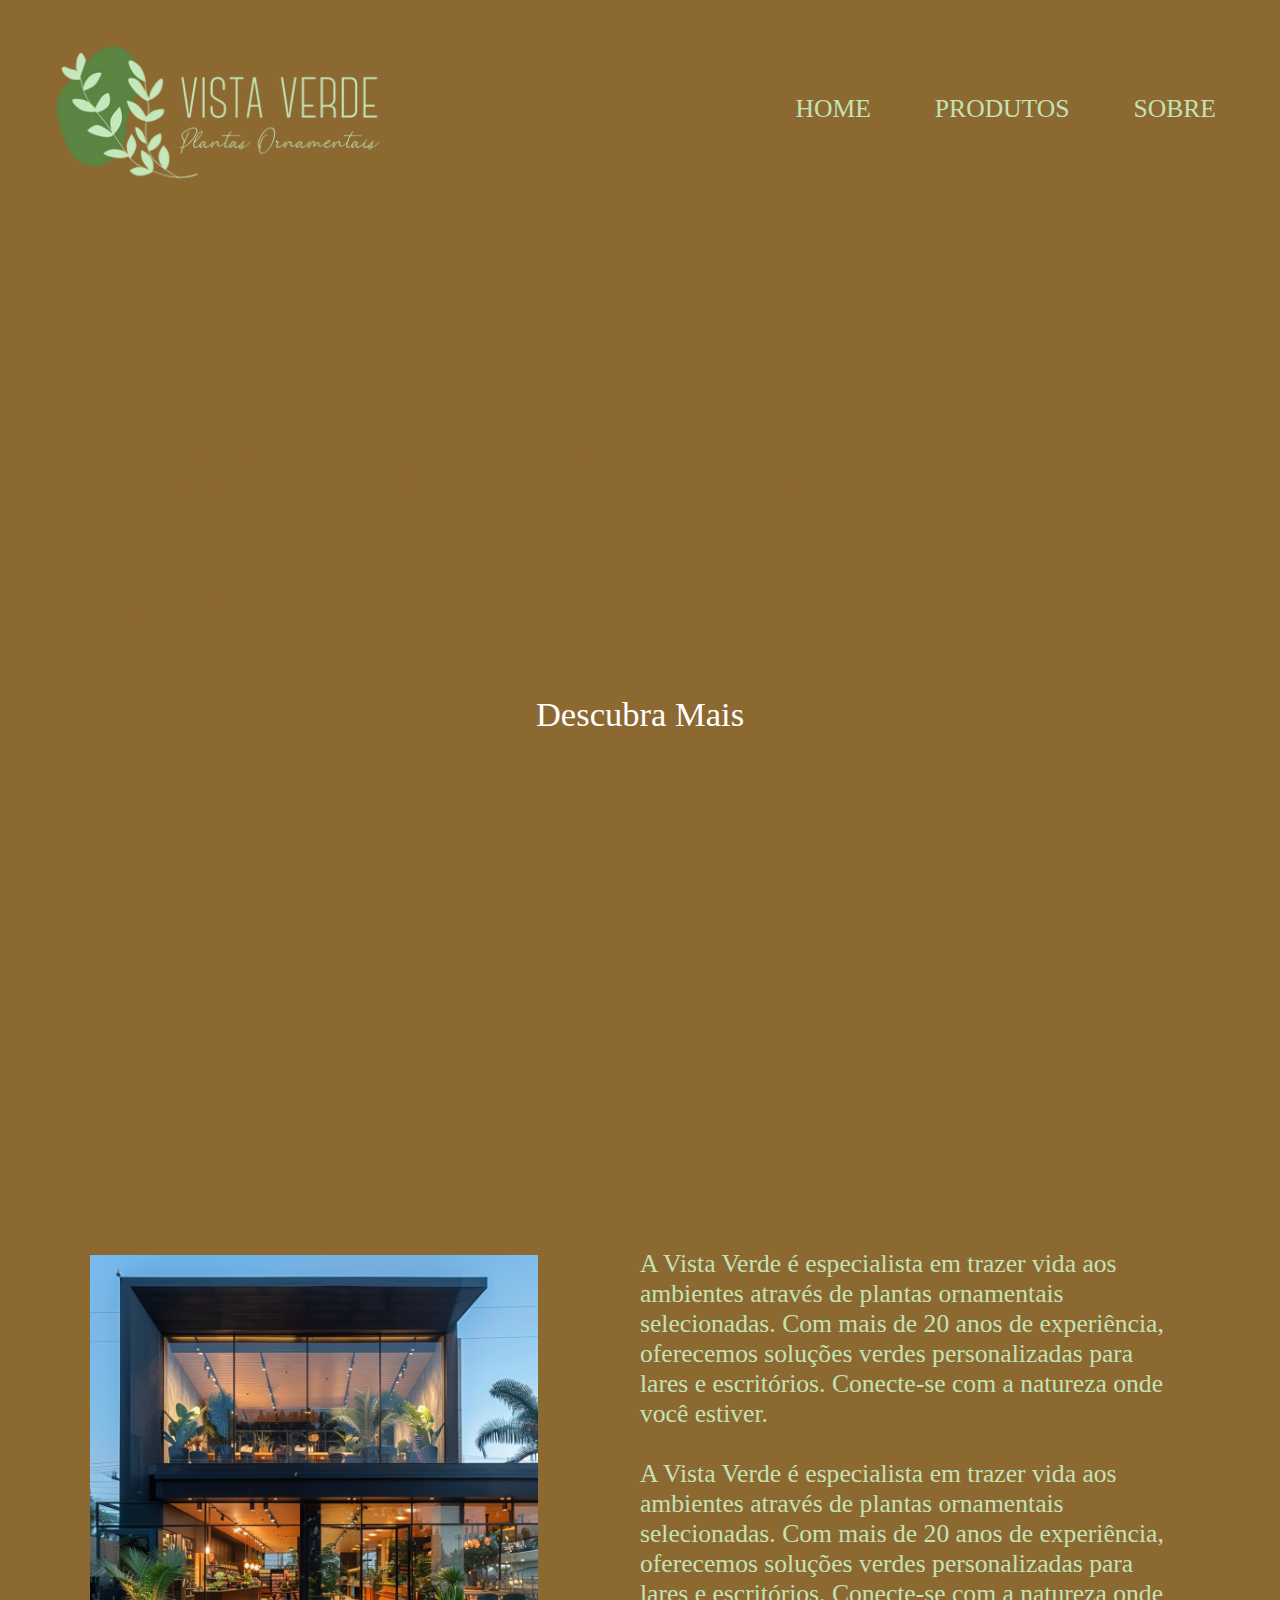
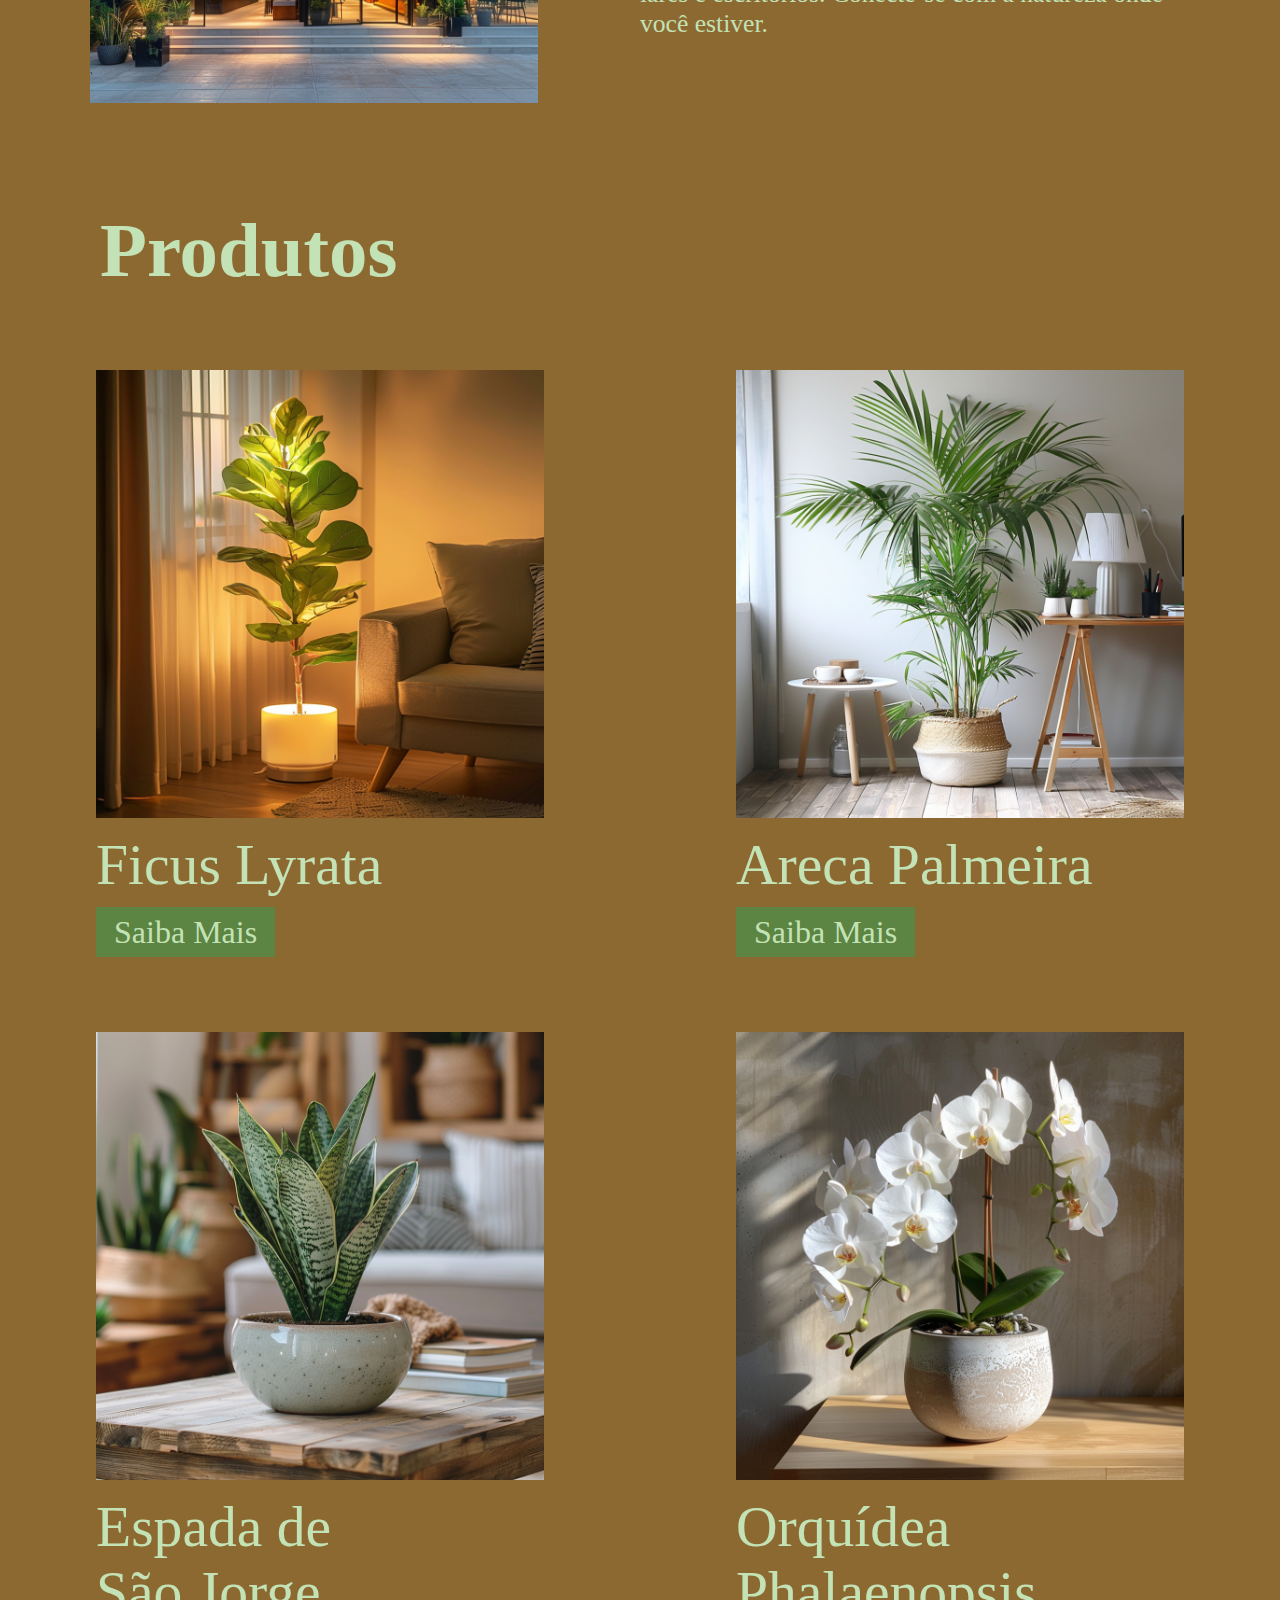
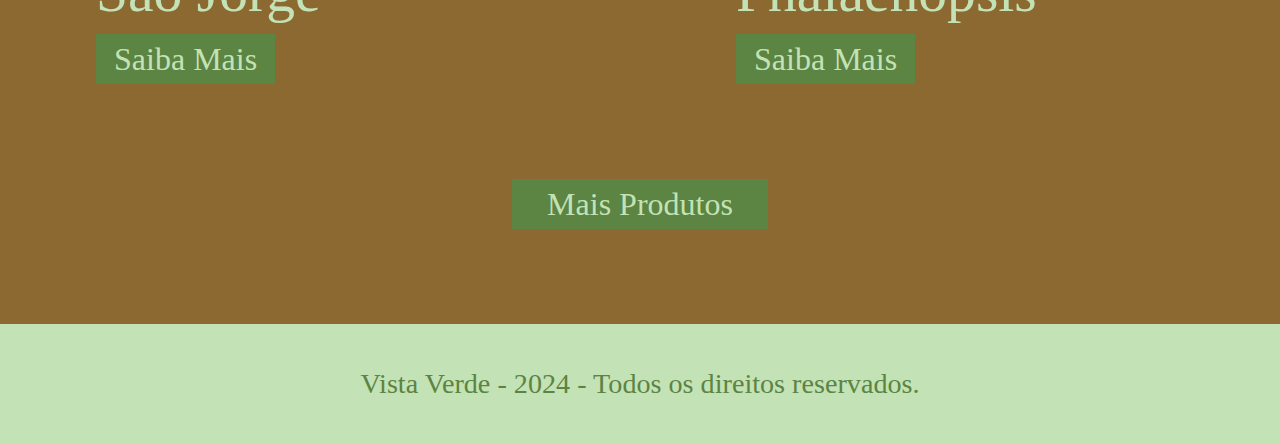
==== commit 7af92afb: "sad" ====
--- a/index.html
+++ b/index.html
@@ -3,7 +3,7 @@
 <head>
     <meta charset="UTF-8">
     <meta name="viewport" content="width=device-width, initial-scale=1.0">
-    <link rel="stylesheet" href="style.css">
+    <link rel="stylesheet" href="CSS/style.css">
     <link rel="shortcut icon" href="img/favicon.ico" type="image/x-icon">
     <title>Vista Verde</title>
 </head>
@@ -51,11 +51,12 @@
     </section>
 
     <!-- DIVISÃO 3 -->
+    <div class="title-2">
+        <h1>Produtos</h1>
+    </div>
+    
     <section id="section-3">
         <div class="container-1">
-            <div class="title-2">
-                <h1>Produtos</h1>
-            </div>
             <div class="image-2">
                 <img src="img/ficus-capa.jpg" alt="">
             </div>
--- a/CSS/style.css
+++ b/CSS/style.css
@@ -0,0 +1,213 @@
+/* ALL CODE */
+*{
+    padding: 0;
+    margin: 0;
+}
+
+:root{
+    --primary-color: #8d6932;
+    --secondary-color: #C3E2B5;
+    --tertiary-color: #5C8442;
+}
+
+/* HEADER */
+a{
+    text-decoration: none;
+    color: #C3E2B5;
+    font-size: 2.5vw;
+}
+
+ul {
+    list-style: none;
+    display: flex;
+    justify-content: center;
+    margin: 18px 0px 0px 12px;
+    gap: 10vw;
+}
+
+header{
+    display: flex;
+    flex-direction: column;
+    justify-content: space-between;
+    text-align: center;
+    background-color: var(--primary-color);
+    padding-bottom: 20px;
+}
+
+.logo img{
+    width: 40vw;
+}
+
+
+/* CORPO */
+/* DIVISÃO 1 */
+#section-1{
+    background-image: url('img/banner.jpg');
+    background-size: 100% 100%;
+    height: 75vw;
+    display: flex;
+    flex-direction: column;
+    justify-content: center;
+    align-items: center;
+    color: var(--primary-color);
+}
+
+.title-1{
+    font-size: 4vw;
+    text-shadow: 1px 2px 3px;
+    margin-top: -20%;
+}
+
+.button-1{
+    margin-top: 50px;
+    font-size: 2.7vw;
+    background-color: var(--primary-color);
+    color: white;
+    padding: 14px;
+    border-radius: 15px;
+}
+
+/* DIVISÃO 2, DIVISÃO 3 E DIVISÃO 4 */
+#section-2, #section-3, #section-4{
+    display: flex;
+    flex-direction: column;
+    align-items: center;
+    background-color: var(--primary-color);
+}
+
+.image-1 img, .image-2 img, .image-3 img, .image-4 img, .image-5 img{
+    width: 65vw;
+    margin-top: 75px;
+}
+
+.text-1, .text-2, .text-3, .text-4, .text-5{
+    width: 65%;
+    margin: 16px auto;
+    color: var(--secondary-color);
+    font-size: 3.5vw;
+}
+
+.text-2, .text-3, .text-4, .text-5{
+    margin: 10px 0px 10px 0px;
+    font-size: 4.5vw;
+}
+
+.title-2{
+    margin: 100px 0px 0px 100px;
+    font-size: 3vw;
+    color: var(--secondary-color);
+}
+
+.button-2, .button-3, .button-4, .button-5, .button-6{
+    display: flex;
+    justify-content: center;
+    align-items: center;
+    background-color: var(--tertiary-color);
+    color: var(--secondary-color);
+    width: 20vw;
+    height: 6vh;
+    font-size: 2.5vw;
+}
+
+/* DIVISÃO 5 */
+#section-5{
+    display: flex;
+    flex-direction: column;
+    align-items: center;
+    background-color: var(--primary-color);
+    padding: 50px;
+}
+
+/* FOOTER */
+footer{
+    display: flex;
+    justify-content: center;
+    align-items: center;
+    height: 120px;
+    background-color: var(--secondary-color);
+    color: var(--tertiary-color);
+    text-align: center;
+    font-size: 2.2vw;
+}
+
+body {
+    background-color: #8d6932;
+}
+
+@media(min-width: 992px){
+    /* HEADER */
+    header{
+        flex-direction: row;
+        align-items: center;
+        height: 200px;
+    }
+
+    .logo img{
+        width: 30vw;
+        height: 20vh;
+        margin-left: 40px;
+        margin-top: 40px;
+    }
+
+    ul{
+        gap: 5vw;
+        margin-right: 5vw;
+    }
+
+    a{
+        font-size: 2vw;
+    }
+
+    /* CORPO */
+    /* DIVISÃO 1 */
+    #section-2{
+        flex-direction: row;
+    }
+
+    .image-1 img{
+        width: 35vw;
+        margin-left: 7vw;
+    }
+
+    .image-1{
+        width: 50%;
+    }
+
+    .text-1{
+        font-size: 2vw;
+        width: 50%;
+    }
+
+    .text-1 p{
+        width: 85%;
+    }
+
+
+    /* DIVISÃO 2, DIVISÃO 3 E DIVISÃO 4 */
+    #section-2, #section-3, #section-4{
+        flex-direction: row;
+        justify-content: space-around;
+    }
+
+    .image-1 img, .image-2 img, .image-3 img, .image-4 img, .image-5 img{
+        width: 35vw;
+        margin-top: 75px;
+    }
+    .container-4, .container-3{
+        width: 35vw;
+    }
+
+    .button-2, .button-3, .button-4, .button-5, .button-6{
+        width: 40%;
+        height: 50px;
+    }
+
+    .text-3 p{
+        width: 30vw;
+    }
+
+    .button-6{
+        margin: 45px;
+        width: 20vw;
+    }
+}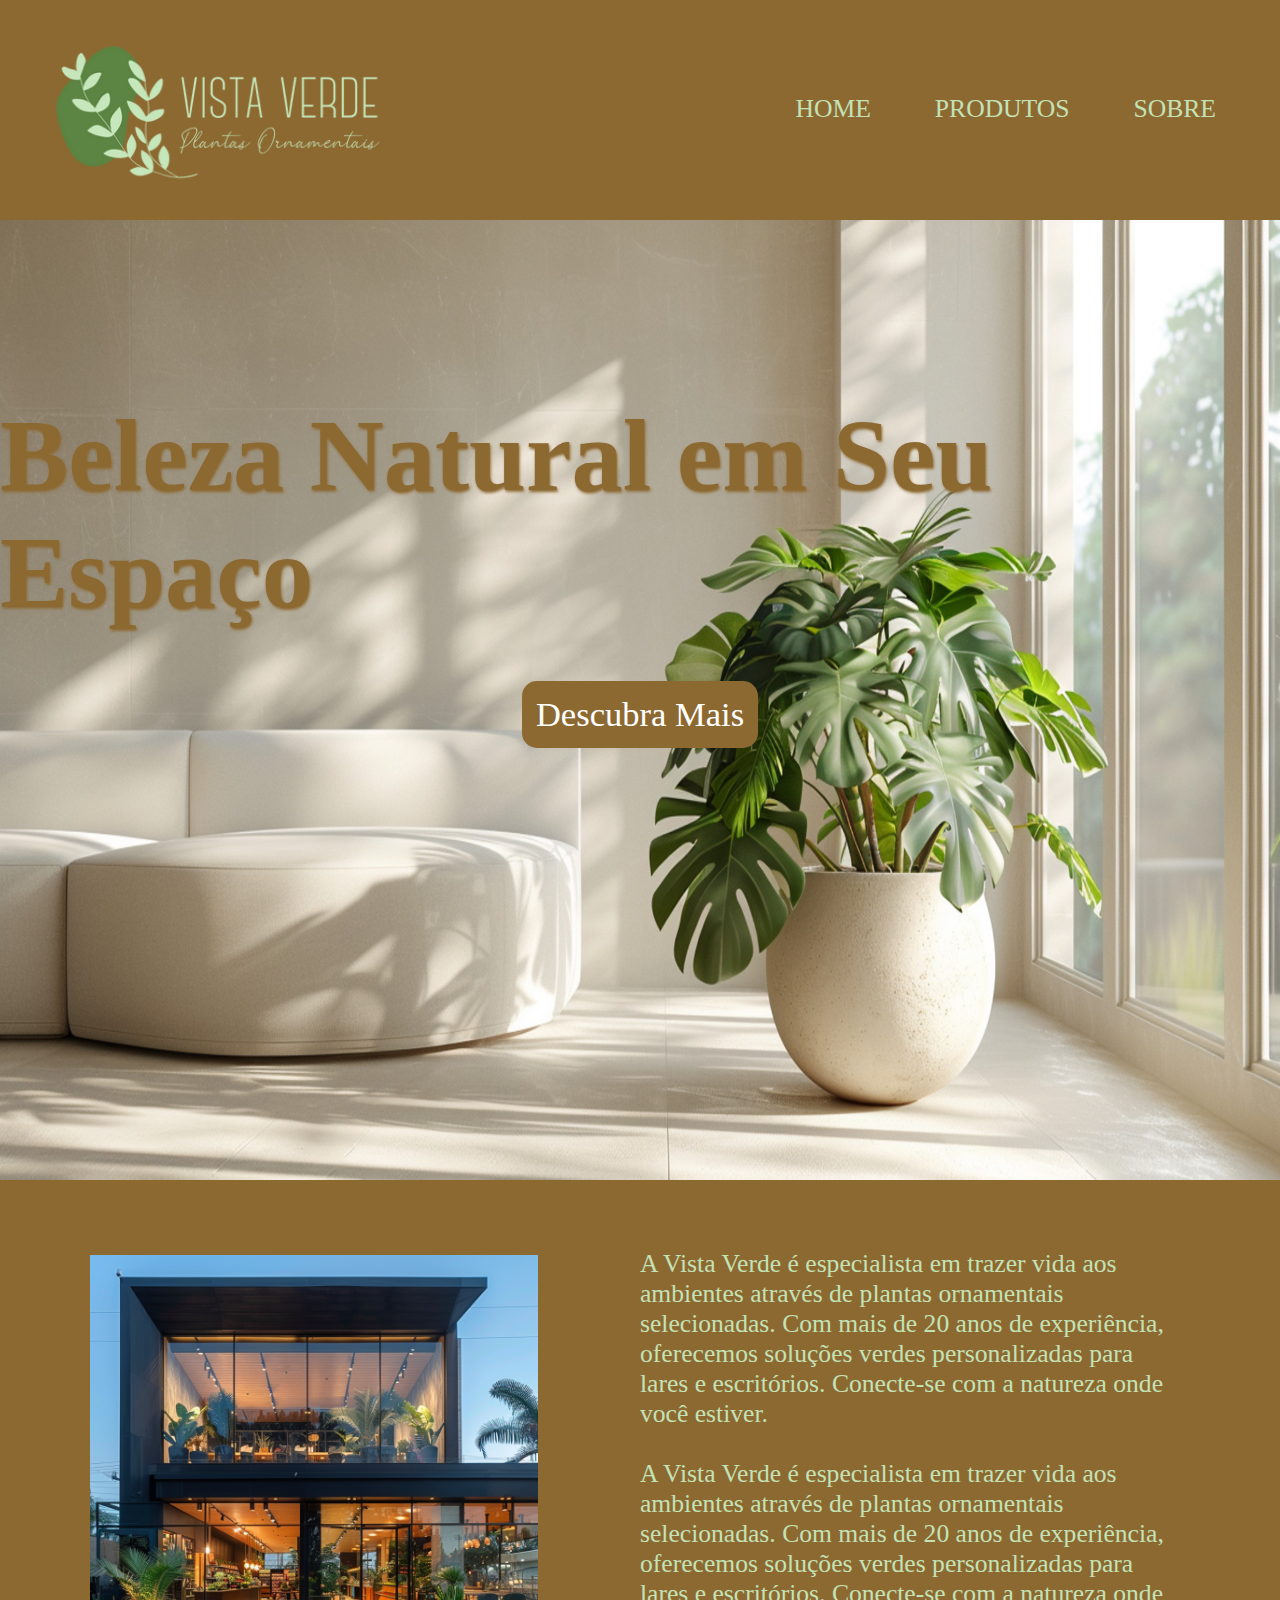
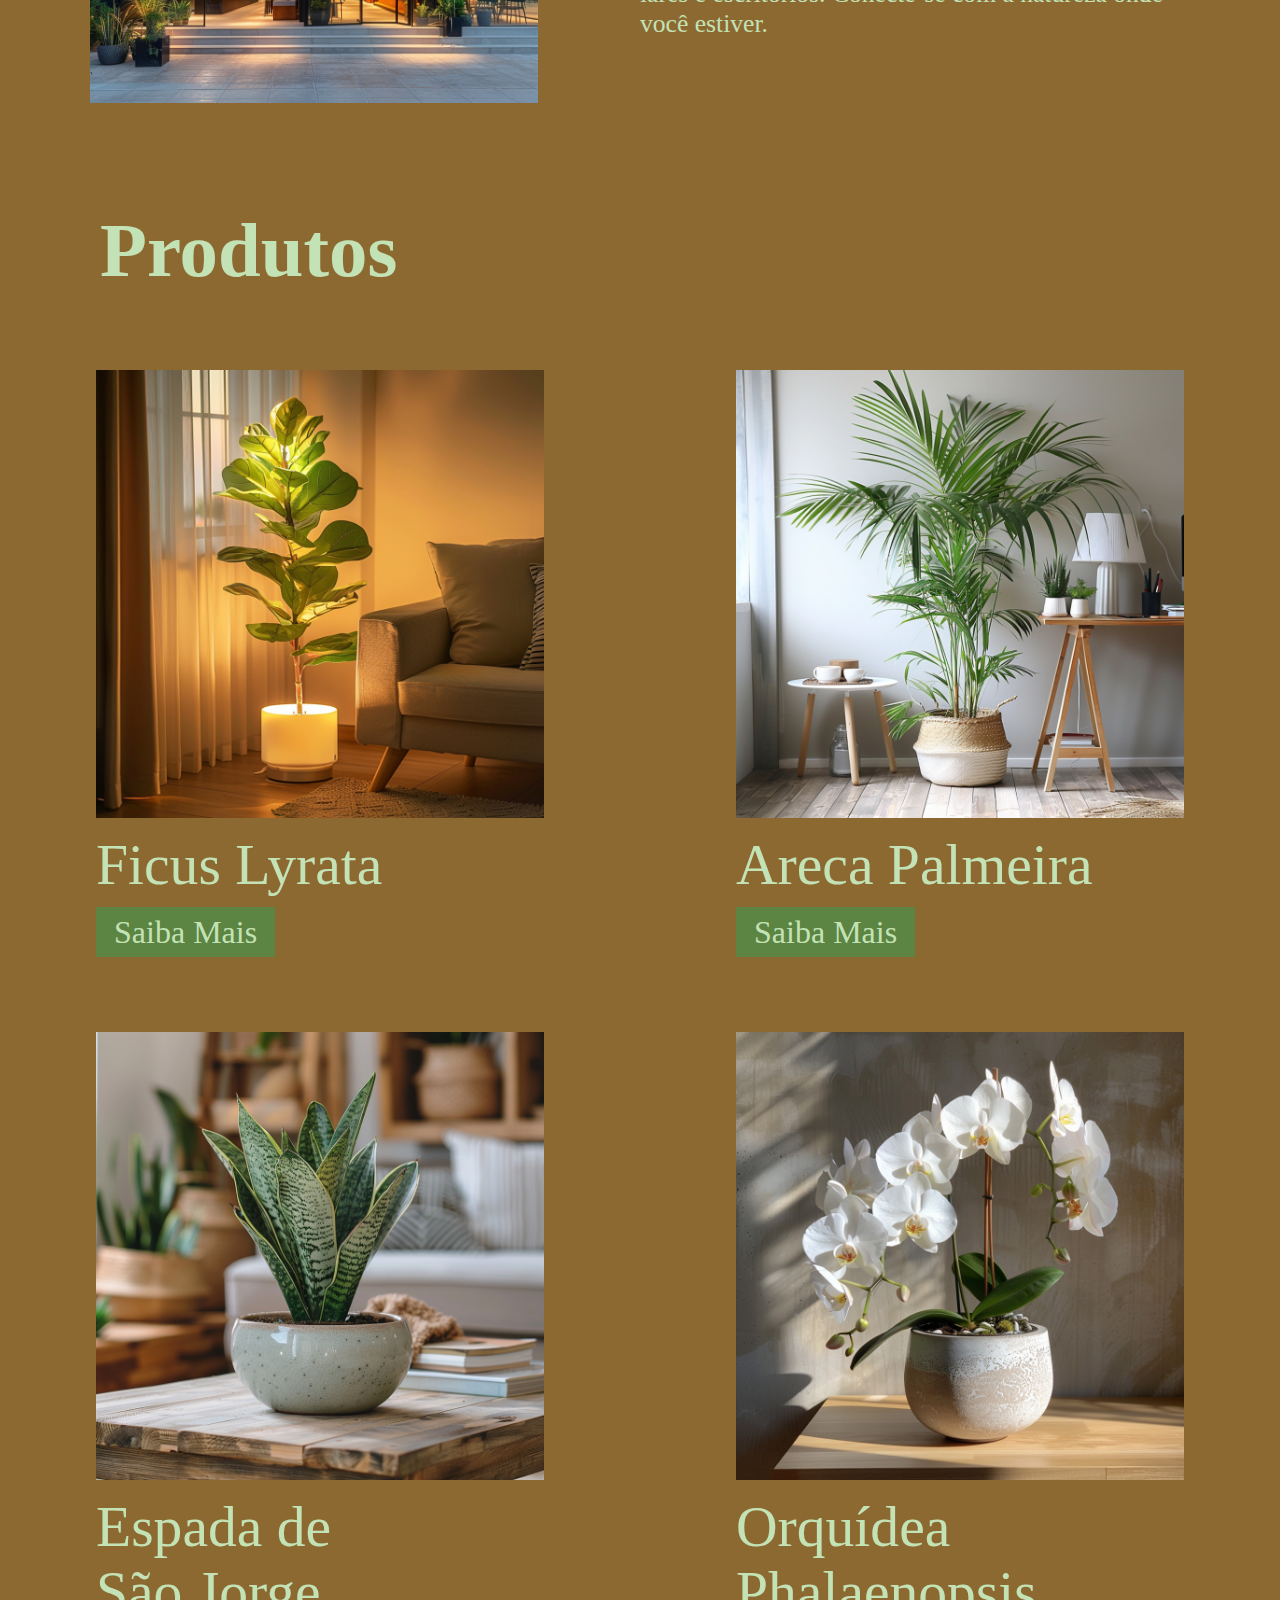
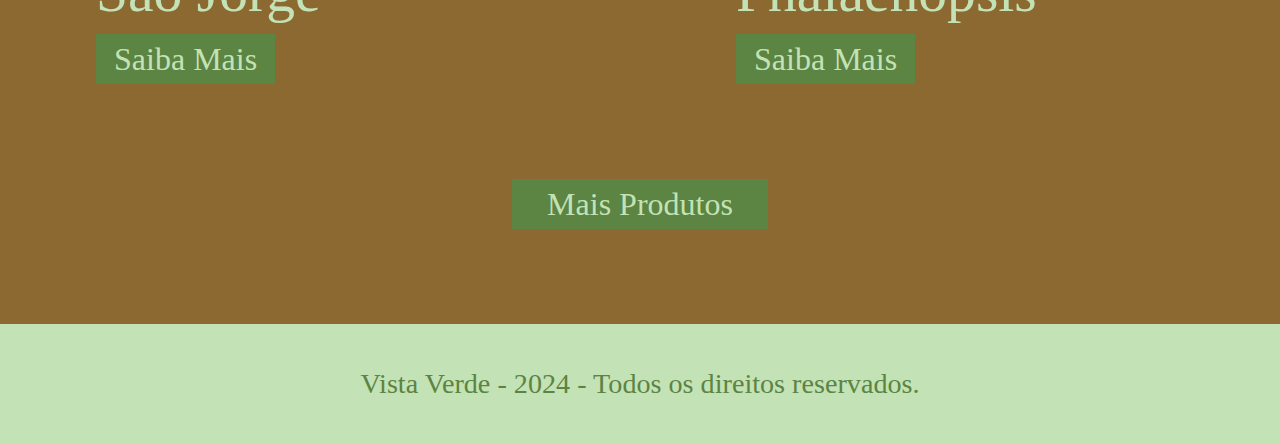
==== commit 36414eab: "sad" ====
--- a/index.html
+++ b/index.html
@@ -106,7 +106,7 @@
             <div class="text-5">
                 <p>Orquídea Phalaenopsis</p>
             </div>
-            <a href="phalaenopsis.html">
+            <a href="orquidea-phalaenopsis.html">
                 <div class="button-5">
                     <p>Saiba Mais</p>
                 </div>
--- a/CSS/style.css
+++ b/CSS/style.css
@@ -42,7 +42,7 @@
 /* CORPO */
 /* DIVISÃO 1 */
 #section-1{
-    background-image: url('img/banner.jpg');
+    background-image: url('../img/banner.jpg');
     background-size: 100% 100%;
     height: 75vw;
     display: flex;
